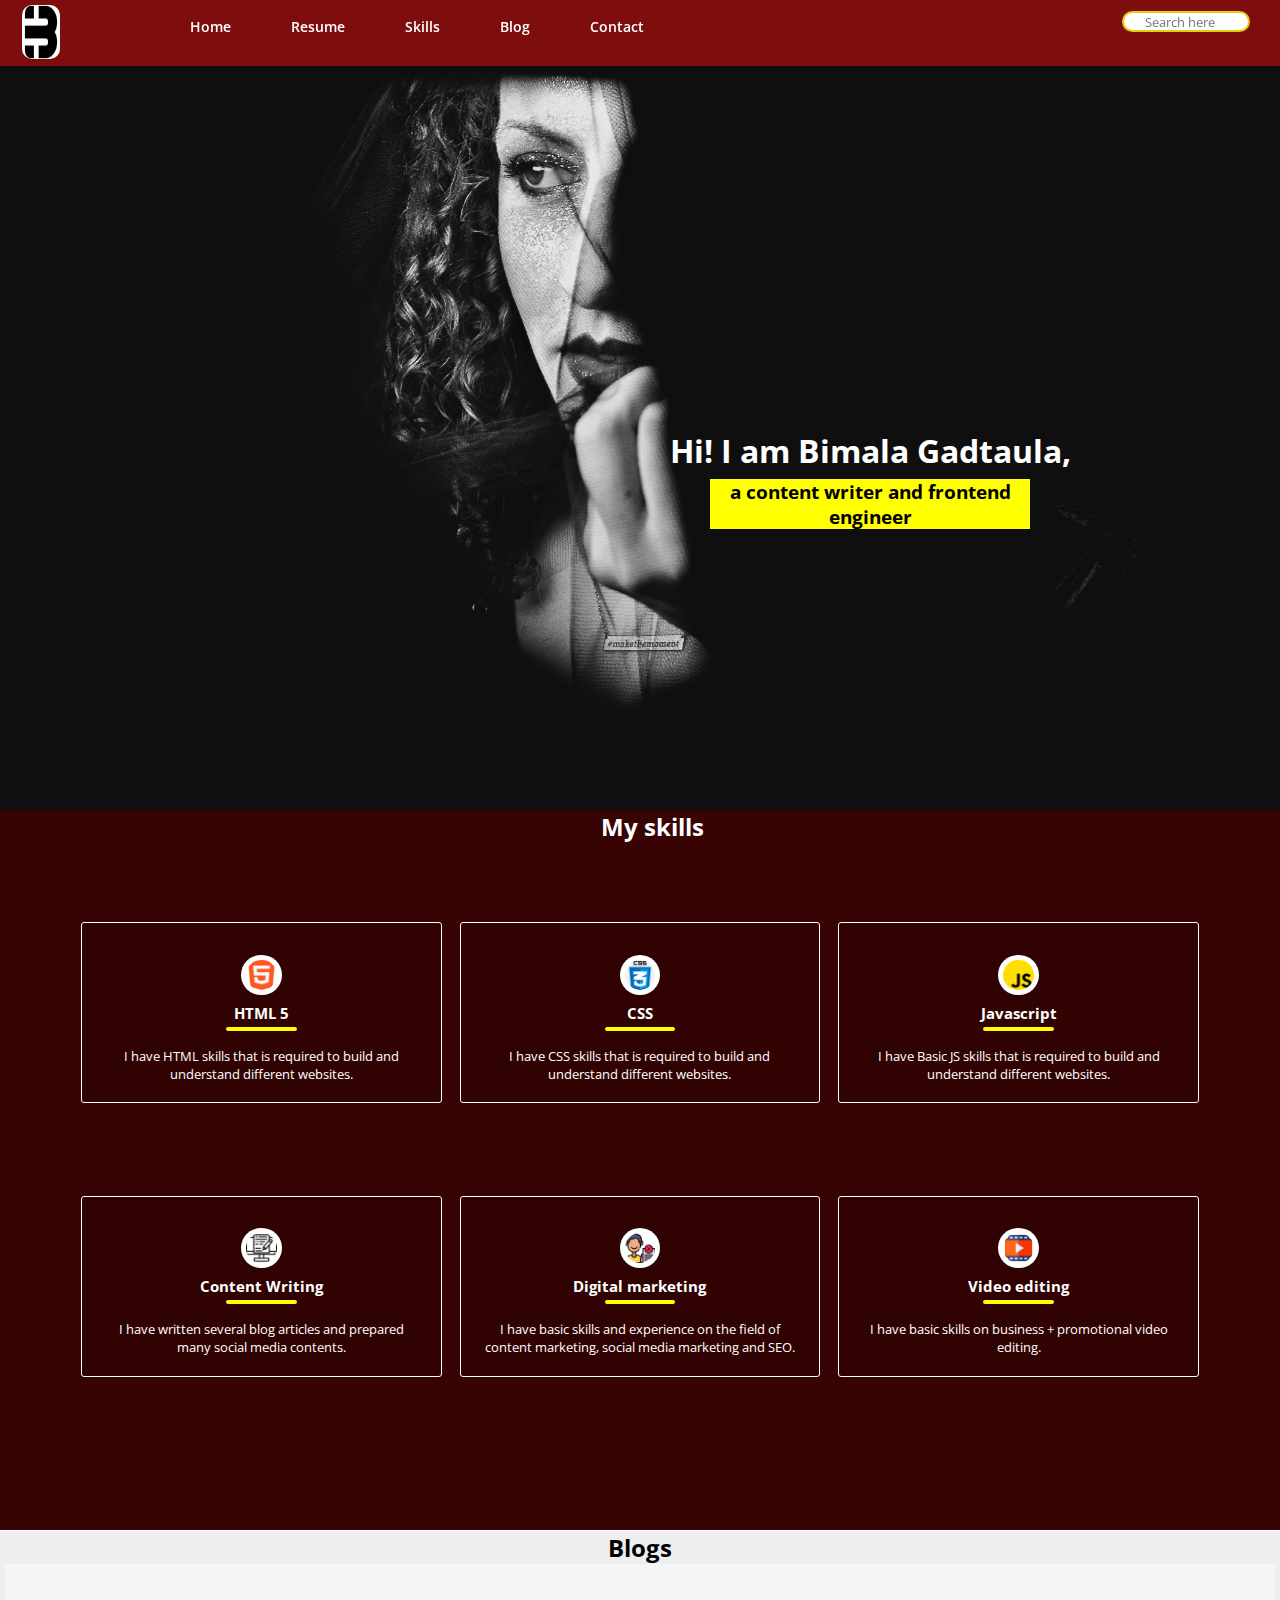
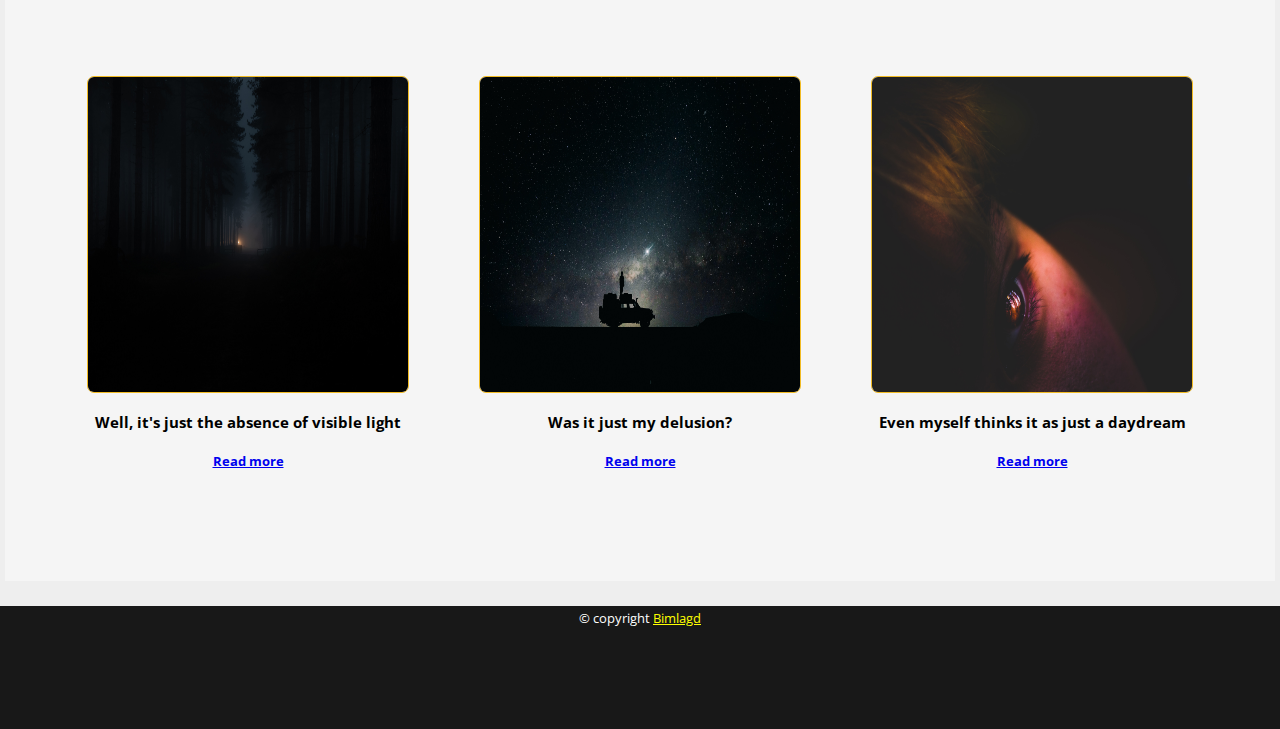
==== index.html @ 566cb6d8 "first deploy" ====
<!DOCTYPE html>
<html lang="en">
  <head>
    <meta charset="UTF-8" />
    <meta http-equiv="X-UA-Compatible" content="IE=edge" />
    <meta name="viewport" content="width=device-width, initial-scale=1.0" />
    <link rel="preconnect" href="https://fonts.googleapis.com">
<link rel="preconnect" href="https://fonts.gstatic.com" crossorigin>
<link href="https://fonts.googleapis.com/css2?family=Open+Sans:wght@300&family=PT+Serif:ital@1&display=swap" rel="stylesheet">

    <link rel="stylesheet" href="./css-files/homepage.css" />
    <title>My Portfolio</title>
  </head>
  <body>
    <div class="container">
      <!--logo-->
      <div class="logo">
        <img
          src="/images/letter-b.png"
          alt="error loading page"
          id="img"
        />
      </div>
      <div class="left">
   
        <div id="nav">
          <ul>
            <li >
           <a href="#Home">Home</a></li>

           <!--<li>
              <a href="#projects">Projects</a>
            </li>-->

            <li>
              <a href="/documents/resume.pdf" target="_blank">Resume</a>
            </li>
            <li>
              <a href="#projects">Skills</a>
             </li>
            <li>
              <a href="#blog">Blog</a>
             </li>
            <li>
              <a href="#Contact">Contact</a></li>
          </ul>
        </div>
      </div>

      <div class="right">
        <input type="search" placeholder="Search here" id="search" />
      </div>
    </div>

    <!--homepage-->
    <section id="Home" class="projects-section">
    <div id="section">
  
      <div class="sec-1">
        <div class="text">
        <h1 class="w">Hi! I am Bimala Gadtaula,</h1>
        <h3 class="b">a content writer and frontend engineer</h3>
      </div>
      </div>
       <!---- <img class = "Portifolio" src="/photo.png" alt="error loading page"> -->
    </section>

        <!--project section-->
    <section id="projects" class="projects-section">
      <div class="skill">    
  <h2 id="heading-3">My skills</h2>
</div>
<div class="container1">

  <div class="skill-box">
    <div class="skill-title">
      <div class="image2">
        <img src="/images/html-5.png" alt="error loading" class="skill-icon">
      </div>
      <h3>HTML 5</h3>
    </div>
    <p>I have HTML skills that is required to build and understand different websites.</p>
</div>

<div class="skill-box">
    <div class="skill-title">
      <div class="image2">
        <img src="/images/css.png" alt="error loading" class="skill-icon">
      </div>
      <h3>CSS</h3>
    </div>
    <p>I have CSS skills that is required to build and understand different websites.</p>
</div>


<div class="skill-box">
    <div class="skill-title">
      <div class="image2">
        <img src="/images/js.png" alt="error loading" class="skill-icon">
      </div>
      <h3>Javascript</h3>
    </div>
    <p>I have Basic JS skills that is required to build and understand different websites.</p>
</div>

<div class="skill-box">
    <div class="skill-title">
      <div class="image2">
        <img src="/images/content.png" alt="error loading" class="skill-icon">
      </div>
      <h3>Content Writing</h3>
    </div>
 
    <p>I have written several blog articles and prepared many social media contents.</p>
</div>

<div class="skill-box">
  <div class="skill-title">
    <div class="image2">
      <img src="/images/digital-marketing.png" alt="error loading" class="skill-icon">
    </div>
    <h3>Digital marketing</h3>
  </div>
  <p>I have basic skills and experience on the field of content marketing, social media marketing and SEO.</p>
</div>

<div class="skill-box">
  <div class="skill-title">
    <div class="image2">
      <img src="/images/video.png" alt="error loading" class="skill-icon">
    </div>
    <h3>Video editing</h3>
  </div>
  <p>I have basic skills on business + promotional video editing.</p>
</div>
</div>
  </section>
<!---blog starts here-->
<section id="blog" class="blog-section">
  <div class="blogs">    
    <h1 id="heading-4">Blogs</h1>
  </div>
  <div class="blog-container">
    <div class="blog-box">
      <div class="blog-title">
        <div class="image3">
          <img src="/images/bg2.jpg" alt="error loading" class="blog-icon">
        </div>
        <h3 class="blog-heading">Well, it's just the absence of visible light</h3>
      </div>
      <p><a href="/html-files/blog.html" id="blog-writing">Read more</a></p>
  </div>

  <div class="blog-box">
    <div class="blog-title">
      <div class="image3">
        <img src="/images/bg4.jpg" alt="error loading" class="blog-icon">
      </div>
      <h3 class="blog-heading"> Was it just my delusion?</h3>
    </div>
    <p><a href="#Home" id="blog-writing">Read more</a></p>
</div>

<div class="blog-box">
  <div class="blog-title">
    <div class="image3">
      <img src="/images/12.jpg" alt="error loading" class="blog-icon">
    </div>
    <h3 class="blog-heading"> Even myself thinks it as just a daydream</h3>
  </div>
  <p><a href="#Home" id="blog-writing">Read more</a></p>
</div>

</div>
  </section>

    <!--footer-->
    <section id="Contact">
      <div class="footer">
        <p id ="footer1">
          &copy; copyright
          <a href="https://bimlagd.com/" style="color: yellow"> Bimlagd
          </a>
      </p>
      </div>
    </section>
  </body>
</html>
---- css-files/homepage.css ----
/*css reset*/
*{
    /* font-family: 'PT Serif', serif;*/
    margin: 0;
    padding: 0;
    font-family: 'Open Sans', sans-serif;
}

.container{
    background-color:  rgb(126, 14, 14);
 position:fixed;
    display: flex;
    flex-direction: row;
    height: 7.3vh;
    border:none;
    border-radius: 1.5px;
    z-index: 1;
    width: 100%;
    top: 0;
    
}
   

ul{
    display: flex;
    flex-direction: row;
    margin-left: 100px;
}

li:hover{
    background-color: red;

}

li::after{
    color: red;
}

li{
    list-style: none;
    padding: 15px 30px;
    cursor: pointer;
  
}

li a{
    text-decoration: none;
    color: white;
    font-weight:600;
    font-size:14px;
}

#search{
    display: inline-block;
    margin-left: 28rem;
    margin-top: 0.7rem;
    color: black;
    border: 2px solid rgb(228, 206, 9);
    border-radius: 100px;
    height: 1.3rem;
    width: 10vw;
    text-align: center;
}

#img{
    margin-left: 22px;
    margin-top: 5px;
    width: 3vw;
    height: 6vh;
background-color: white;
border: none;
border-radius: 10px;
}
/*homepage*/

.Portifolio{
    height: 65vh;
    display: flex;
    float:left;
    margin-top: 30px;
    opacity: 0.8;

}

#section{
    background-color: black;
    background: url('/images/15.jpg') no-repeat  fixed; 
    background-size:100% ;
    height: 90vh;
    width: 100vw;  
    opacity: 0.99;
    /*border-bottom: 2px solid white;*/
}

.w{
 color: white;
position: absolute;
top: 50%;
left: 68%;
transform: translate(-50%, -50%);

}

.b{
    color: black;
    background: #FFFF00;
    width: 25%;
    text-align: center;
position: absolute;
top: 55%;
left: 65.5%;
transform: translate(-40%, -40%);
}

/*projects*/

#projects{
    width: 100%;
  color: rgb(233, 221, 221);
    height: 80vh;
    background-color: rgb(56, 3, 3);
    
}

#heading-3{
    color: white;
    font-weight: bold;
   /*background-color:   rgb(49, 2, 2);*/
width: 27vw;
display: flex;
justify-content: center;
align-items: center;
margin-left: 30rem;
border-radius: 20px;
}

.container1
{
    height: 59vh;
    display:grid;
    grid-template-columns: repeat(3,1fr);
    justify-content: center;
    text-align: center;
    align-items: center;
    grid-gap: 1rem;
    padding: 1rem 55px;
    font-family: 'Open Sans', sans-serif;
    font-size: small;
    margin: 25px;
    
}

.skill-box{
padding: 1.2rem;
color:rgb(255, 255, 255);
cursor: pointer;
margin: 1px;
border: 1px solid white;
border-radius: 3px;
background-color:   rgb(49, 2, 2)
}

.skill-box:hover> .skill-title::after , .skill-box:hover> .skill-title::before{
    width: 40px;
}

.skill-title{
    display: flex;
    flex-direction: column;
    align-items: center;
    padding: 0.5rem;
    margin-bottom: 1rem;
    position: relative;
    font-family: 'Open Sans', sans-serif;
    
}

.skill-title::after{
    content: ' ';
    position: absolute;
    bottom: 0;
    right: 45%;
    width: 4vw;
    height: 4px;
    border-radius: 2px 0px 0 2px;
    background-color:#FFFF00;
    transition: 3s;
}

.skill-title::before{
    content: ' ';
    position: absolute;
    bottom: 0;
    left: 45%;
    width: 4vw;
    height: 4px;
    border-radius: 0 2px 2px 0px;
    background-color: #FFFF00;
    transition: 3s;
}

.skill-box:hover {
    transform: translateY(-13px);
    background-color:  rgb(43, 2, 2);
   }

.skill-title,h3{
    margin-top: 4px;
    
}

.skill-icon{
    width: 10%;
    border-radius: 20px;
    background-color: white;
    padding:5px;
    z-index: 0;
    height: 10%;
}

p{
    font-size: small;
}
/*responsive*/
@media screen and (max-width:990px) {
    .container1{
        grid-template-columns: repeat(2, 1fr);
       
    }

    .container{
        width: 100%;
    }

    #img{
        width: 0.7rem;
        height: 0.9rem;
    }
    
}

@media screen and (max-width:650px) {
    .container1{
        grid-template-columns: 1fr;
       
    }

    .container{
        width: 100%;
    }

    #img{
        width: 0.5rem;
        height: 0.4rem;
    }
    
    
}

/*blog*/
#blog{
    background-color: rgb(238, 238, 238);
    height: 75vh;
    width: 100%;  
    margin-top: 1px;
}

.blog-icon{
    height: 35vh;
    width: 25vw;
    border: 1px solid rgb(241, 187, 36);
    border-radius: 7px;

}

.blog-container{
    height: 65vh;
    display:grid;
    grid-template-columns: repeat(3,1fr);
    justify-content: center;
    text-align: center;
    align-items: center;
    grid-gap: 1rem;
    padding: 1rem 55px;
    font-family: 'Open Sans', sans-serif;
    font-size: small;
    font-weight: bold;
    margin: 0px 5px;
    background-color: whitesmoke;
  
}

.image3{
    margin-bottom: 15px;
}

.blog-heading{
    margin-bottom: 20px;
}

#heading-4{
    text-align: center;
font-size: large;
font-weight: bold;
font-size: 1.5rem;
font-family: 'Open Sans', sans-serif;

}
.blog-box:hover {
    transform: translateY(-13px);
    height: 20rem;
    color: black;
    display: flexbox;
    align-items: center;
   }

   
/*for content inside blog*/
#blog-writing:hover{
    color: red;
}    





/*footer part starts here*/
.footer{
    background-color: rgb(24, 24, 24);
    height: 13vh;
    display: flex;
    text-align: center;
    justify-content: center;
    padding: 3px;
}


#footer1{
    text-decoration: none;
    color: white;
    font-family: 'Open Sans', sans-serif;
}
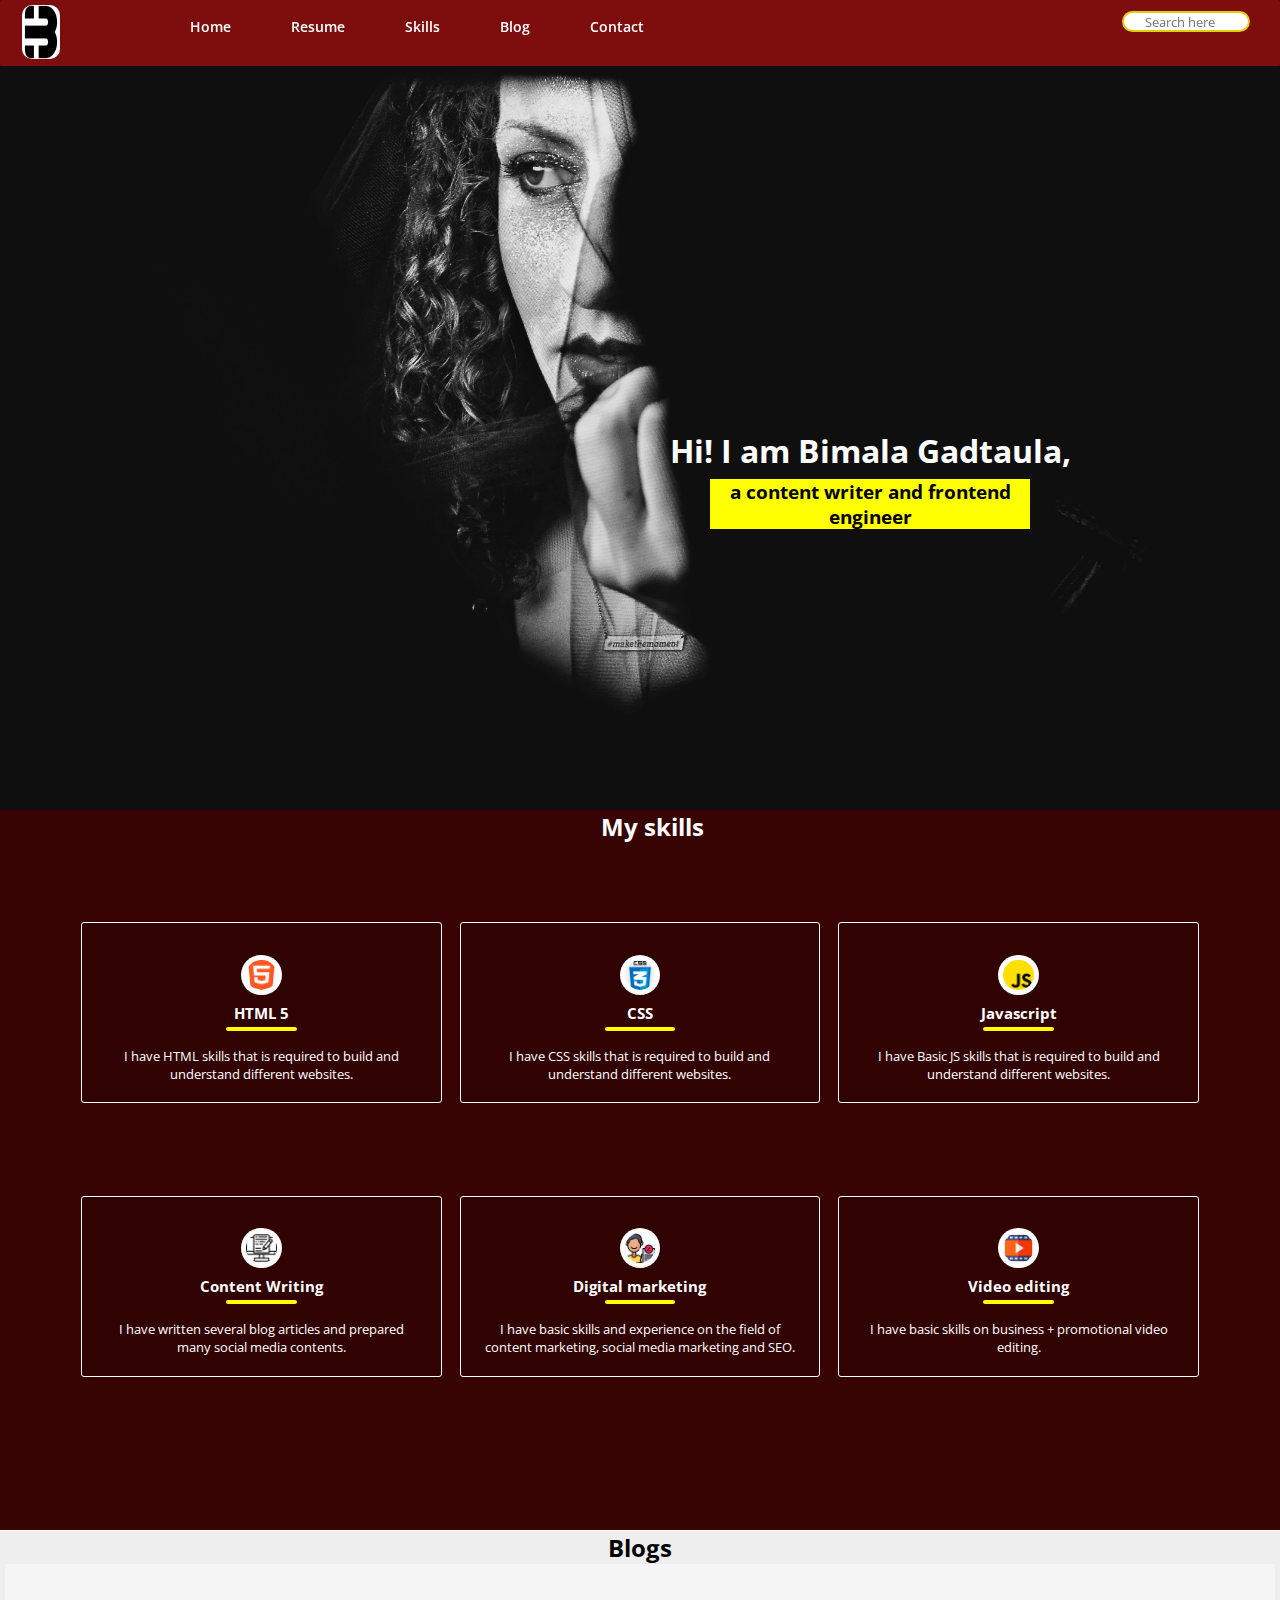
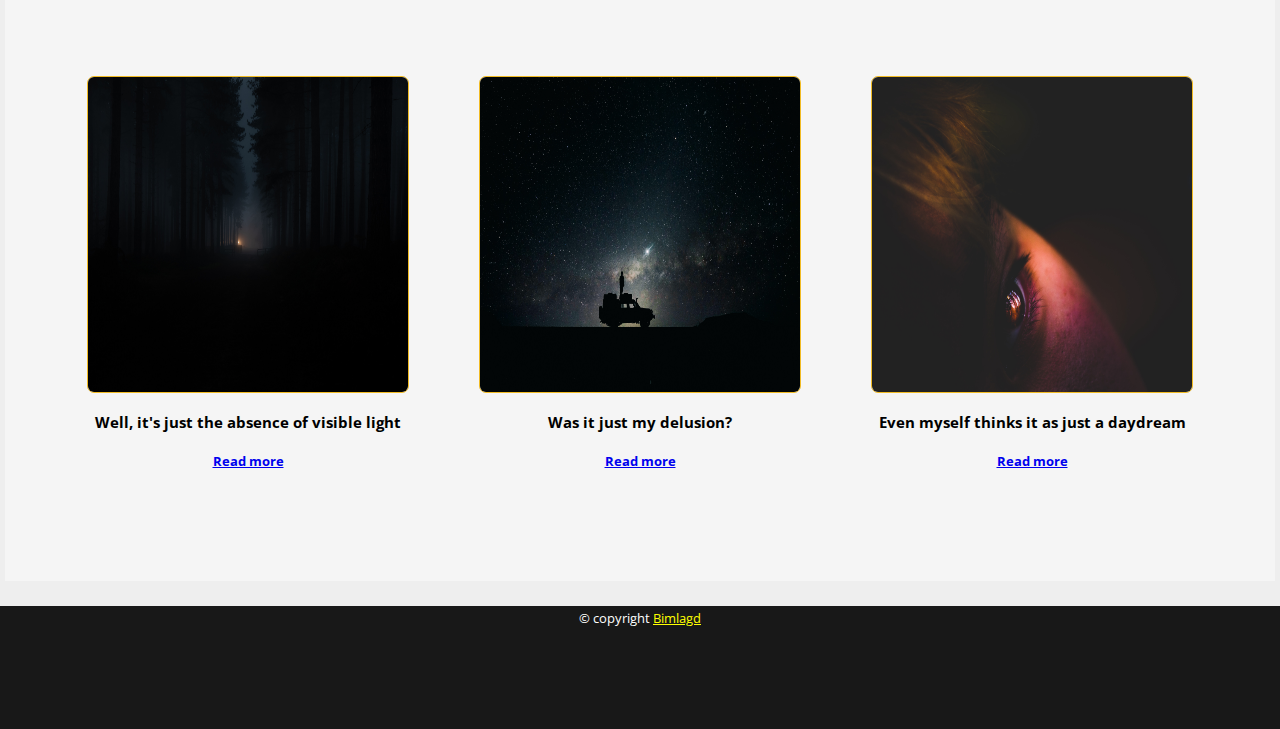
==== commit 3de23f39: "changes" ====
--- a/index.html
+++ b/index.html
@@ -16,13 +16,13 @@
       <!--logo-->
       <div class="logo">
         <img
-          src="/images/letter-b.png"
+          src="./images/letter-b.png"
           alt="error loading page"
           id="img"
         />
       </div>
       <div class="left">
-   
+  
         <div id="nav">
           <ul>
             <li >
@@ -33,7 +33,7 @@
             </li>-->
 
             <li>
-              <a href="/documents/resume.pdf" target="_blank">Resume</a>
+              <a href="./documents/resume.pdf" target="_blank">Resume</a>
             </li>
             <li>
               <a href="#projects">Skills</a>
@@ -75,7 +75,7 @@
   <div class="skill-box">
     <div class="skill-title">
       <div class="image2">
-        <img src="/images/html-5.png" alt="error loading" class="skill-icon">
+        <img src="./images/html-5.png" alt="error loading" class="skill-icon">
       </div>
       <h3>HTML 5</h3>
     </div>
@@ -85,7 +85,7 @@
 <div class="skill-box">
     <div class="skill-title">
       <div class="image2">
-        <img src="/images/css.png" alt="error loading" class="skill-icon">
+        <img src="./images/css.png" alt="error loading" class="skill-icon">
       </div>
       <h3>CSS</h3>
     </div>
@@ -96,7 +96,7 @@
 <div class="skill-box">
     <div class="skill-title">
       <div class="image2">
-        <img src="/images/js.png" alt="error loading" class="skill-icon">
+        <img src="./images/js.png" alt="error loading" class="skill-icon">
       </div>
       <h3>Javascript</h3>
     </div>
@@ -106,7 +106,7 @@
 <div class="skill-box">
     <div class="skill-title">
       <div class="image2">
-        <img src="/images/content.png" alt="error loading" class="skill-icon">
+        <img src="./images/content.png" alt="error loading" class="skill-icon">
       </div>
       <h3>Content Writing</h3>
     </div>
@@ -117,7 +117,7 @@
 <div class="skill-box">
   <div class="skill-title">
     <div class="image2">
-      <img src="/images/digital-marketing.png" alt="error loading" class="skill-icon">
+      <img src="./images/digital-marketing.png" alt="error loading" class="skill-icon">
     </div>
     <h3>Digital marketing</h3>
   </div>
@@ -127,7 +127,7 @@
 <div class="skill-box">
   <div class="skill-title">
     <div class="image2">
-      <img src="/images/video.png" alt="error loading" class="skill-icon">
+      <img src="./images/video.png" alt="error loading" class="skill-icon">
     </div>
     <h3>Video editing</h3>
   </div>
@@ -144,17 +144,17 @@
     <div class="blog-box">
       <div class="blog-title">
         <div class="image3">
-          <img src="/images/bg2.jpg" alt="error loading" class="blog-icon">
+          <img src="./images/bg2.jpg" alt="error loading" class="blog-icon">
         </div>
         <h3 class="blog-heading">Well, it's just the absence of visible light</h3>
       </div>
-      <p><a href="/html-files/blog.html" id="blog-writing">Read more</a></p>
+      <p><a href="blog.html" id="blog-writing">Read more</a></p>
   </div>
 
   <div class="blog-box">
     <div class="blog-title">
       <div class="image3">
-        <img src="/images/bg4.jpg" alt="error loading" class="blog-icon">
+        <img src="./images/bg4.jpg" alt="error loading" class="blog-icon">
       </div>
       <h3 class="blog-heading"> Was it just my delusion?</h3>
     </div>
@@ -164,7 +164,7 @@
 <div class="blog-box">
   <div class="blog-title">
     <div class="image3">
-      <img src="/images/12.jpg" alt="error loading" class="blog-icon">
+      <img src="./images/12.jpg" alt="error loading" class="blog-icon">
     </div>
     <h3 class="blog-heading"> Even myself thinks it as just a daydream</h3>
   </div>
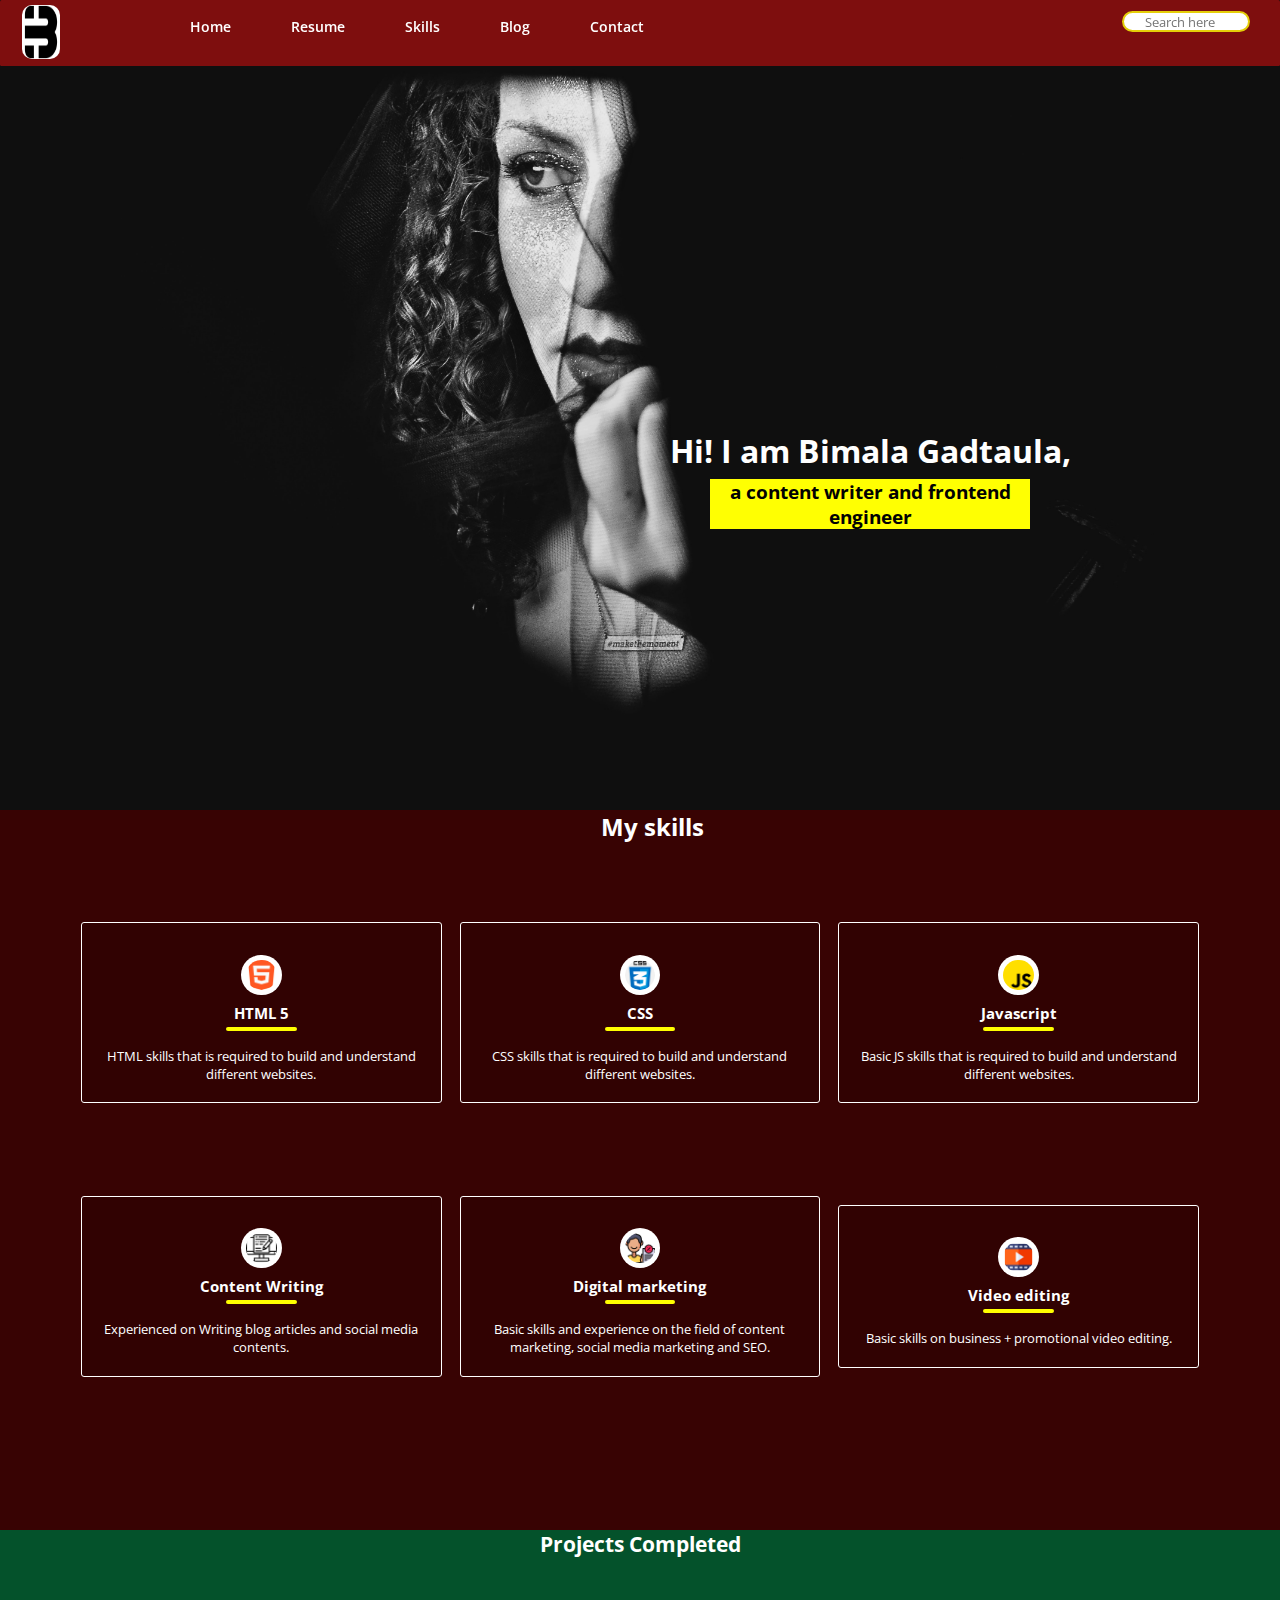
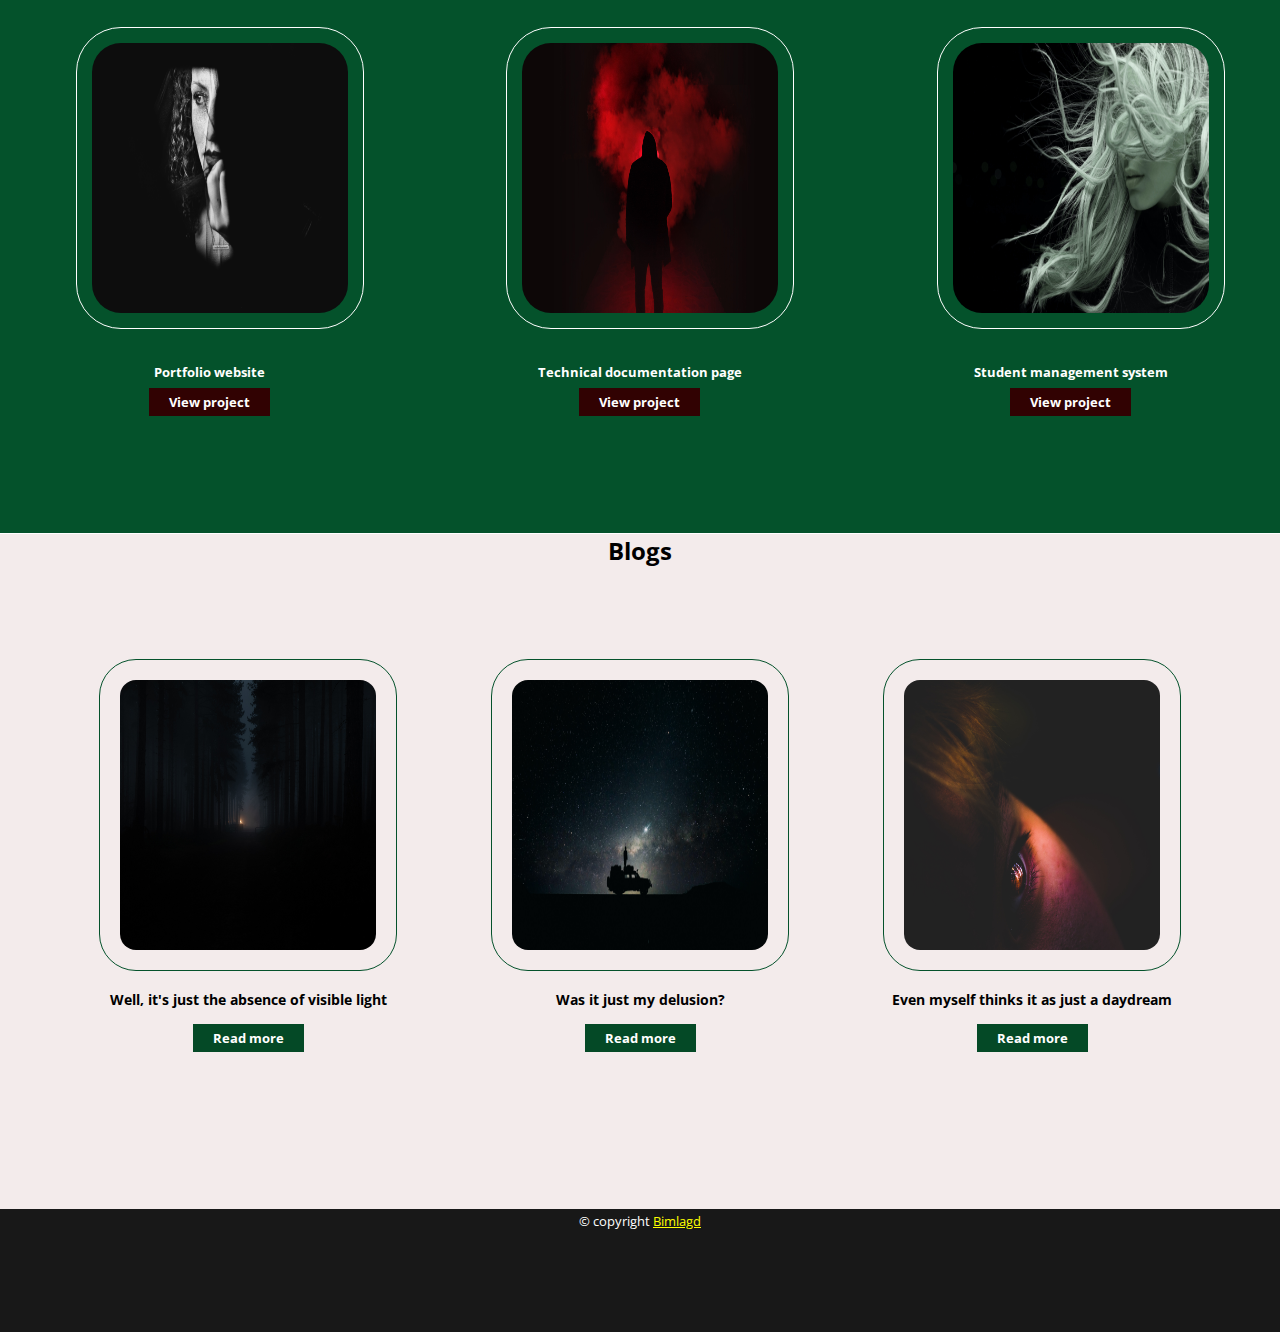
==== commit 448a7f01: "updated" ====
--- a/index.html
+++ b/index.html
@@ -8,7 +8,7 @@
 <link rel="preconnect" href="https://fonts.gstatic.com" crossorigin>
 <link href="https://fonts.googleapis.com/css2?family=Open+Sans:wght@300&family=PT+Serif:ital@1&display=swap" rel="stylesheet">
 
-    <link rel="stylesheet" href="./css-files/homepage.css" />
+    <link rel="stylesheet" href="./css-files/landingpage.css" />
     <title>My Portfolio</title>
   </head>
   <body>
@@ -33,7 +33,7 @@
             </li>-->
 
             <li>
-              <a href="./documents/resume.pdf" target="_blank">Resume</a>
+              <a href="#" target="_blank">Resume</a>
             </li>
             <li>
               <a href="#projects">Skills</a>
@@ -79,7 +79,7 @@
       </div>
       <h3>HTML 5</h3>
     </div>
-    <p>I have HTML skills that is required to build and understand different websites.</p>
+    <p> HTML skills that is required to build and understand different websites.</p>
 </div>
 
 <div class="skill-box">
@@ -89,7 +89,7 @@
       </div>
       <h3>CSS</h3>
     </div>
-    <p>I have CSS skills that is required to build and understand different websites.</p>
+    <p> CSS skills that is required to build and understand different websites.</p>
 </div>
 
 
@@ -100,7 +100,7 @@
       </div>
       <h3>Javascript</h3>
     </div>
-    <p>I have Basic JS skills that is required to build and understand different websites.</p>
+    <p> Basic JS skills that is required to build and understand different websites.</p>
 </div>
 
 <div class="skill-box">
@@ -111,7 +111,7 @@
       <h3>Content Writing</h3>
     </div>
  
-    <p>I have written several blog articles and prepared many social media contents.</p>
+    <p>Experienced on Writing blog articles and social media contents.</p>
 </div>
 
 <div class="skill-box">
@@ -121,7 +121,7 @@
     </div>
     <h3>Digital marketing</h3>
   </div>
-  <p>I have basic skills and experience on the field of content marketing, social media marketing and SEO.</p>
+  <p>Basic skills and experience on the field of content marketing, social media marketing and SEO.</p>
 </div>
 
 <div class="skill-box">
@@ -131,24 +131,67 @@
     </div>
     <h3>Video editing</h3>
   </div>
-  <p>I have basic skills on business + promotional video editing.</p>
+  <p>Basic skills on business + promotional video editing.</p>
 </div>
 </div>
   </section>
+
+  <!--Past projects -->
+  <section id="projects-completed" class="completed-section">
+    <div class="projects-1">    
+      <h1 id="projects-heading">Projects Completed</h1>
+    </div>
+    <div class="projects-container">
+
+      <div class="projects-box">
+        <div class="projects-title">
+          <div class="images1">
+            <img src="./images/15.jpg" alt="error loading" class="projects-icon">
+          </div>
+          <h3 class="sub-heading">Portfolio website</h3>
+        </div>
+        <p id ="project-para"><a href="https://bimlagd.github.io/bimlagdprofile/" id="project-completed">View project</a></p>
+    </div>
+
+      <div class="projects-box">
+        <div class="projects-title">
+          <div class="images1">
+            <img src="./images/bg3.jpg" alt="error loading" class="projects-icon">
+          </div>
+          <h3 class="sub-heading">Technical documentation page</h3>
+        </div>
+        <p id="project-para"><a href="https://codepen.io/bimlagd/pen/jOLmOEV" id="project-completed">View project</a></p>
+      </div>
+     
+        <div class="projects-box">
+          <div class="projects-title">
+            <div class="images1">
+              <img src="./images/bg9.jpg" alt="error loading" class="projects-icon">
+            </div>
+            <h3 class="sub-heading">Student management system</h3>
+          </div>
+          <p id ="project-para"><a href="https://github.com/bimlagd/Student-Management-System" id="project-completed">View project</a></p>
+        </div>
+      
+  </div>
+    </section>
+
+
 <!---blog starts here-->
 <section id="blog" class="blog-section">
   <div class="blogs">    
     <h1 id="heading-4">Blogs</h1>
   </div>
   <div class="blog-container">
-    <div class="blog-box">
+    <div class="blog-box" id ="blog-1">
       <div class="blog-title">
         <div class="image3">
-          <img src="./images/bg2.jpg" alt="error loading" class="blog-icon">
-        </div>
-        <h3 class="blog-heading">Well, it's just the absence of visible light</h3>
+        <label for="blog-1"> <img src="./images/bg2.jpg" alt="error loading" class="blog-icon">
+        </div>
+        <h3 class="blog-heading" id="blog-1">Well, it's just the absence of visible light</h3>
       </div>
       <p><a href="blog.html" id="blog-writing">Read more</a></p>
+    </label> 
   </div>
 
   <div class="blog-box">
@@ -174,6 +217,7 @@
 </div>
   </section>
 
+  
     <!--footer-->
     <section id="Contact">
       <div class="footer">
--- a/css-files/landingpage.css
+++ b/css-files/landingpage.css
@@ -0,0 +1,431 @@
+/*css reset*/
+*{
+    /* font-family: 'PT Serif', serif;*/
+    margin: 0;
+    padding: 0;
+    font-family: 'Open Sans', sans-serif;
+}
+
+.container{
+    background-color:  rgb(126, 14, 14);
+ position:fixed;
+    display: flex;
+    flex-direction: row;
+    height: 7.3vh;
+    border:none;
+    border-radius: 1.5px;
+    z-index: 1;
+    width: 100%;
+    top: 0;
+    
+}
+   
+
+ul{
+    display: flex;
+    flex-direction: row;
+    margin-left: 100px;
+}
+
+li:hover{
+    background-color: red;
+
+}
+
+li::after{
+    color: red;
+}
+
+li{
+    list-style: none;
+    padding: 15px 30px;
+    cursor: pointer;
+  
+}
+
+li a{
+    text-decoration: none;
+    color: white;
+    font-weight:600;
+    font-size:14px;
+}
+
+#search{
+    display: inline-block;
+    margin-left: 28rem;
+    margin-top: 0.7rem;
+    color: black;
+    border: 2px solid rgb(228, 206, 9);
+    border-radius: 100px;
+    height: 1.3rem;
+    width: 10vw;
+    text-align: center;
+}
+
+#img{
+    margin-left: 22px;
+    margin-top: 5px;
+    width: 3vw;
+    height: 6vh;
+background-color: white;
+border: none;
+border-radius: 10px;
+}
+/*homepage*/
+
+.Portifolio{
+    height: 65vh;
+    display: flex;
+    float:left;
+    margin-top: 30px;
+    opacity: 0.8;
+
+}
+
+#section{
+    background-color: black;
+    background: url('../images/15.jpg') no-repeat  fixed; 
+    background-size:100% ;
+    height: 90vh;
+    width: 100vw;  
+    opacity: 0.99;
+    /*border-bottom: 2px solid white;*/
+}
+
+.w{
+ color: white;
+position: absolute;
+top: 50%;
+left: 68%;
+transform: translate(-50%, -50%);
+
+}
+
+.b{
+    color: black;
+    background: #FFFF00;
+    width: 25%;
+    text-align: center;
+position: absolute;
+top: 55%;
+left: 65.5%;
+transform: translate(-40%, -40%);
+}
+
+/*projects*/
+
+#projects{
+    width: 100%;
+  color: rgb(233, 221, 221);
+    height: 80vh;
+    background-color: rgb(56, 3, 3);
+    width: 100%;
+    
+}
+
+#heading-3{
+    color: white;
+    font-weight: bold;
+   /*background-color:   rgb(49, 2, 2);*/
+width: 27vw;
+display: flex;
+justify-content: center;
+align-items: center;
+margin-left: 30rem;
+border-radius: 20px;
+}
+
+.container1
+{
+    height: 59vh;
+    display:grid;
+    grid-template-columns: repeat(3,1fr);
+    justify-content: center;
+    text-align: center;
+    align-items: center;
+    grid-gap: 1rem;
+    padding: 1rem 55px;
+    font-family: 'Open Sans', sans-serif;
+    font-size: small;
+    margin: 25px;
+    
+}
+
+.skill-box{
+padding: 1.2rem;
+color:rgb(255, 255, 255);
+cursor: pointer;
+margin: 1px;
+border: 1px solid white;
+border-radius: 3px;
+background-color:   rgb(49, 2, 2)
+}
+
+.skill-box:hover> .skill-title::after , .skill-box:hover> .skill-title::before{
+    width: 40px;
+}
+
+.skill-title{
+    display: flex;
+    flex-direction: column;
+    align-items: center;
+    padding: 0.5rem;
+    margin-bottom: 1rem;
+    position: relative;
+    font-family: 'Open Sans', sans-serif;
+    
+}
+
+.skill-title::after{
+    content: ' ';
+    position: absolute;
+    bottom: 0;
+    right: 45%;
+    width: 4vw;
+    height: 4px;
+    border-radius: 2px 0px 0 2px;
+    background-color:#FFFF00;
+    transition: 3s;
+}
+
+.skill-title::before{
+    content: ' ';
+    position: absolute;
+    bottom: 0;
+    left: 45%;
+    width: 4vw;
+    height: 4px;
+    border-radius: 0 2px 2px 0px;
+    background-color: #FFFF00;
+    transition: 3s;
+}
+
+.skill-box:hover {
+    transform: translateY(-13px);
+    background-color:  rgb(43, 2, 2);
+   }
+
+.skill-title,h3{
+    margin-top: 4px;
+    
+}
+
+.skill-icon{
+    width: 10%;
+    border-radius: 20px;
+    background-color: white;
+    padding:5px;
+    z-index: 0;
+    height: 10%;
+}
+
+p{
+    font-size: small;
+}
+/*responsive*/
+@media screen and (max-width:990px) {
+    .container1{
+        grid-template-columns: repeat(2, 1fr);
+       
+    }
+
+    .container{
+        width: 100%;
+    }
+
+    #img{
+        width: 0.7rem;
+        height: 0.9rem;
+    }
+    
+}
+
+@media screen and (max-width:650px) {
+    .container1{
+        grid-template-columns: 1fr;
+       
+    }
+
+    .container{
+        width: 100%;
+    }
+
+    #img{
+        width: 0.5rem;
+        height: 0.4rem;
+    }
+    
+    
+}
+
+/*projects completed*/
+#projects-completed{
+    background-color: rgb(4, 82, 43);
+    height: 67vh;
+    width: 100%;  
+    color: white;
+    font-family: 'Open Sans', sans-serif;
+    width: 100%;
+}
+
+.projects-icon{
+    margin-left: 5%;
+    height: 30vh;
+    width: 20vw;
+    padding: 15px;
+    border: 1px solid white;
+    border-radius: 45px;
+}
+
+.projects-container{
+    height: 58vh;
+    display:grid;
+    grid-template-columns: repeat(3,1fr);
+    justify-content: center;
+    text-align: center;
+    align-items: center;
+    grid-gap: 0.8rem;
+    width: 100%;
+
+  
+}
+
+#projects-heading{
+    text-align: center;
+font-size: 1.3rem;
+width: 100%;
+color: white;
+
+
+}
+
+.sub-heading{
+    text-align: center;
+    font-size: 0.8rem;
+    color: white; 
+   margin-bottom: 3%;
+}
+
+#project-completed{
+    background-color: rgb(49, 2, 2);
+    color: white;
+    font-weight: bold;
+    margin-top: 15px;
+   padding: 5px 20px;
+text-decoration: none;
+
+}
+.images1{
+    margin-bottom: 7%;
+}
+
+
+#project-para{
+    margin-top: 2%;
+}
+
+#project-completed:hover{
+    cursor: pointer;
+    background-color: red;
+}
+
+
+/*blog*/
+#blog{
+    background-color:rgb(243, 235, 235);
+    height: 75vh;
+    width: 100%;  
+    margin-top: 1px;
+}
+
+.blog-icon{
+    height: 30vh;
+    width: 20vw;
+    border: 1.5px solid rgb(4, 82, 43);
+    border-radius: 37px;
+    padding: 20px;
+    
+
+}
+
+.blog-container{
+    height: 60vh;
+    display:grid;
+    grid-template-columns: repeat(3,1fr);
+    justify-content: center;
+    text-align: center;
+    align-items: center;
+    grid-gap: 1rem;
+    padding: 1rem 55px;
+    font-family: 'Open Sans', sans-serif;
+    font-size: small;
+    font-weight: bold;
+    margin: 0px 5px;
+ 
+  
+}
+
+.image3{
+    margin-bottom: 15px;
+}
+
+.blog-heading{
+    margin-bottom: 20px;
+    color: black;
+    font-family: 'Open Sans', sans-serif;
+    font-size: 0.9rem;
+    font-weight: bold;
+}
+
+#heading-4{
+    text-align: center;
+font-size: large;
+font-weight: bold;
+font-size: 1.5rem;
+font-family: 'Open Sans', sans-serif;
+
+}
+.blog-box:hover {
+    transform: translateY(-13px);
+    height: 20rem;
+    color: black;
+    display: flexbox;
+    align-items: center;
+   }
+
+   
+/*for content inside blog*/
+#blog-writing:hover{
+  background-color: red;
+  cursor: pointer;
+}    
+
+#blog-writing{
+    background-color: rgb(4, 73, 38);
+    color: white;
+    font-weight: bold;
+    font-size: 0.8rem;
+   padding: 5px 20px;
+text-decoration: none;
+font-family: 'Open Sans', sans-serif;
+
+}
+
+
+
+/*footer part starts here*/
+.footer{
+    background-color: rgb(24, 24, 24);
+    height: 13vh;
+    display: flex;
+    text-align: center;
+    justify-content: center;
+    padding: 3px;
+}
+
+
+#footer1{
+    text-decoration: none;
+    color: white;
+    font-family: 'Open Sans', sans-serif;
+}
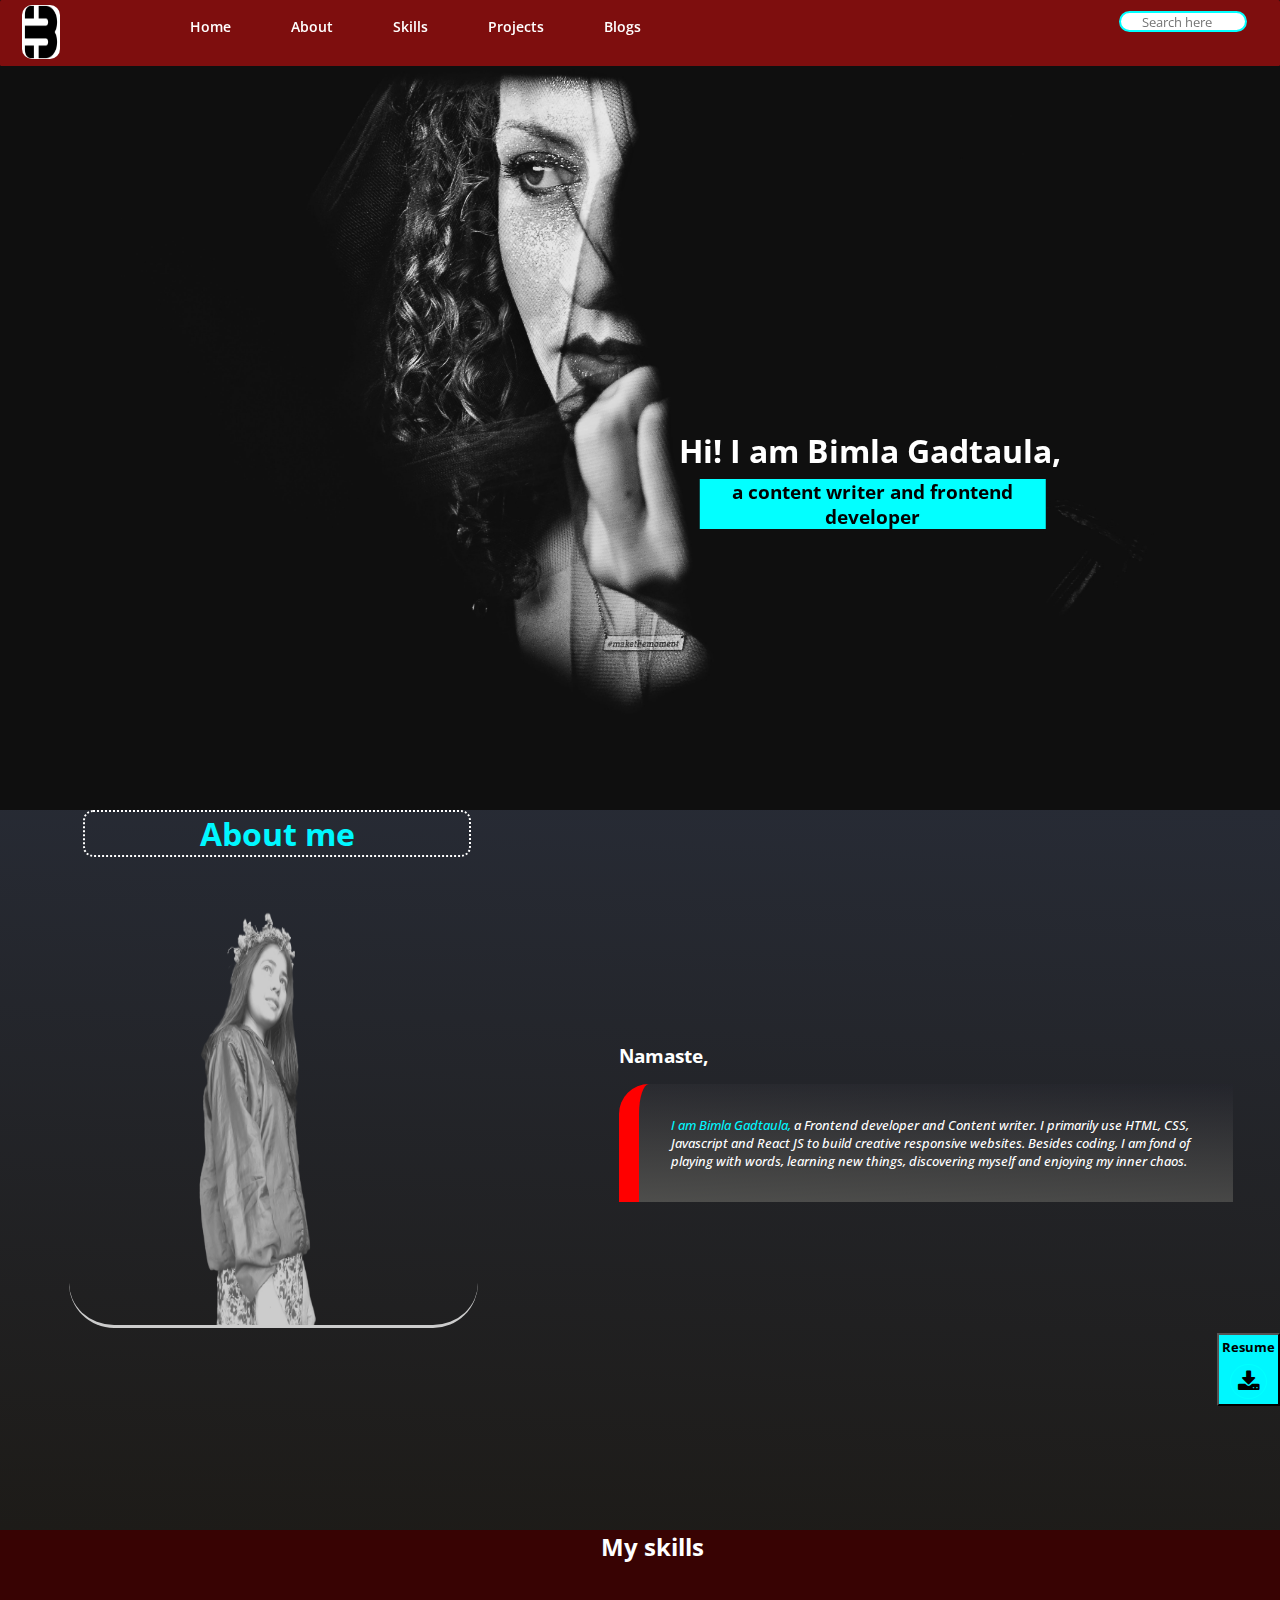
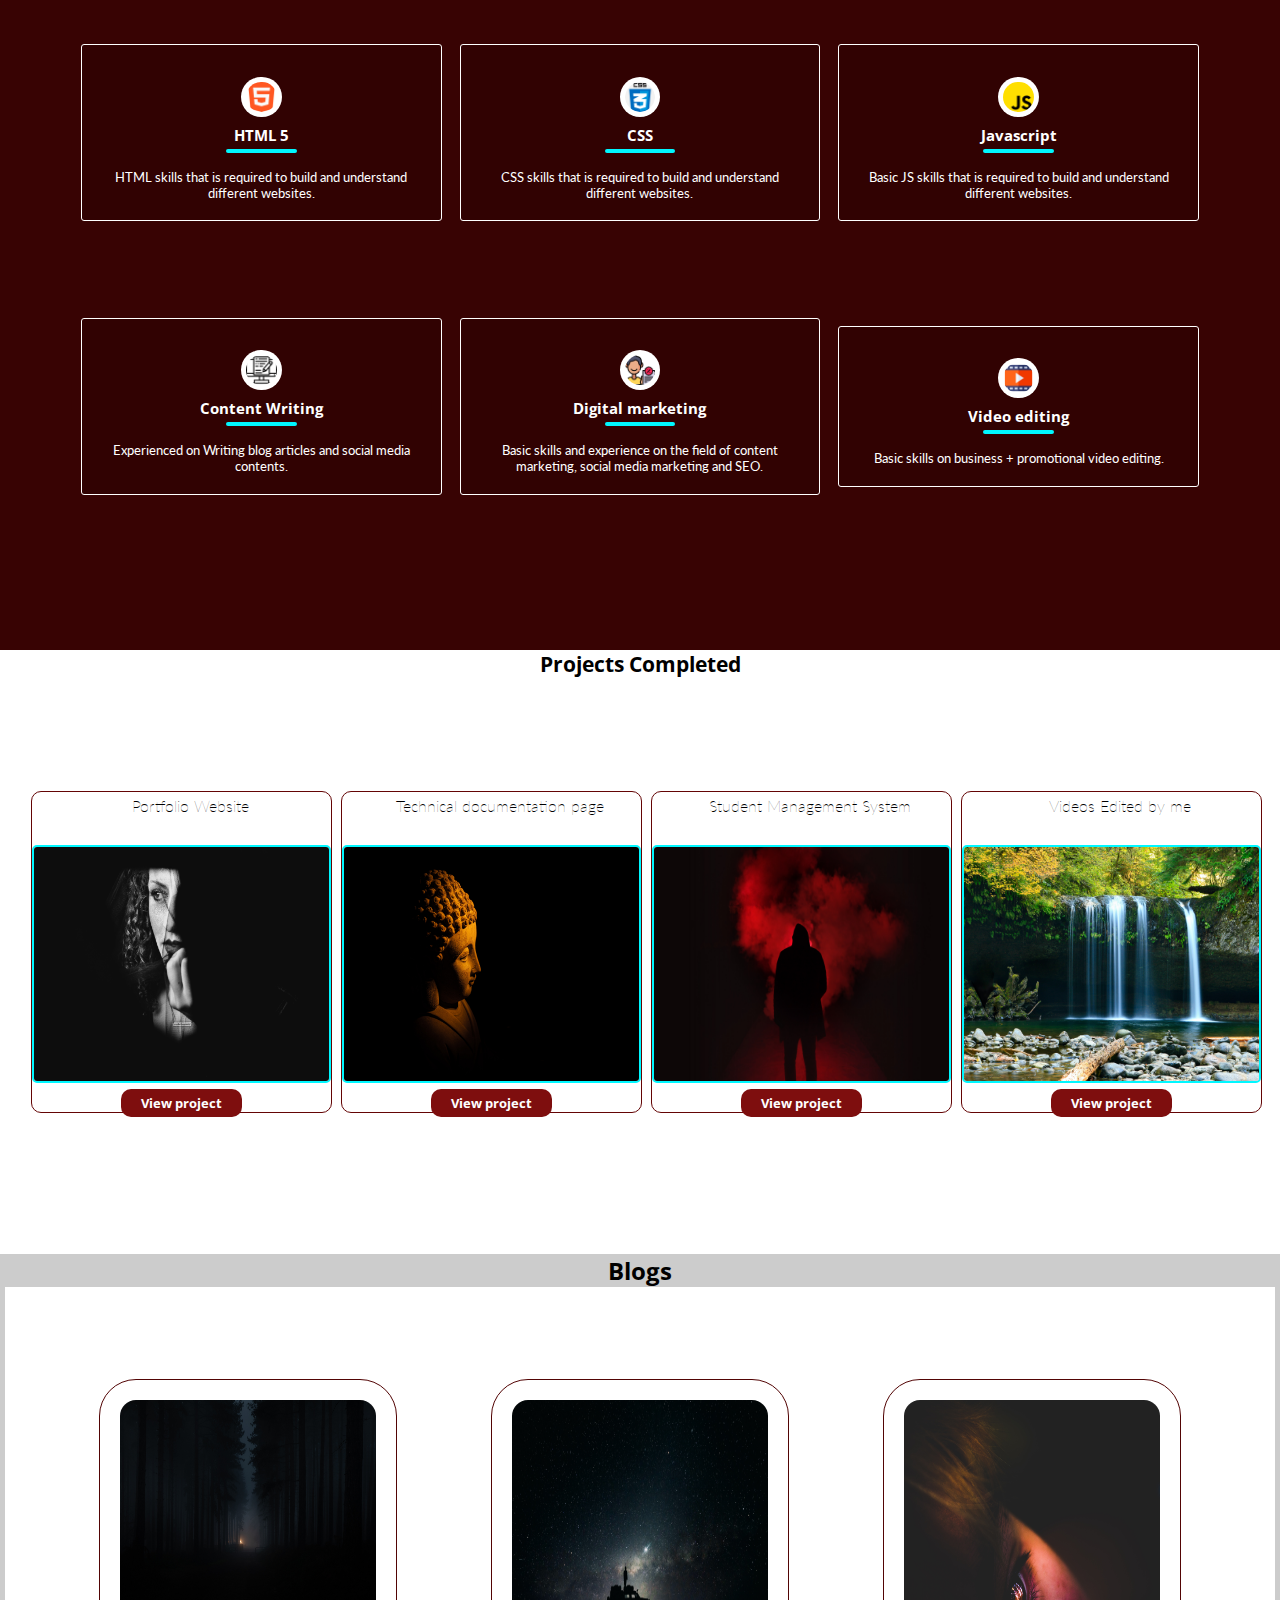
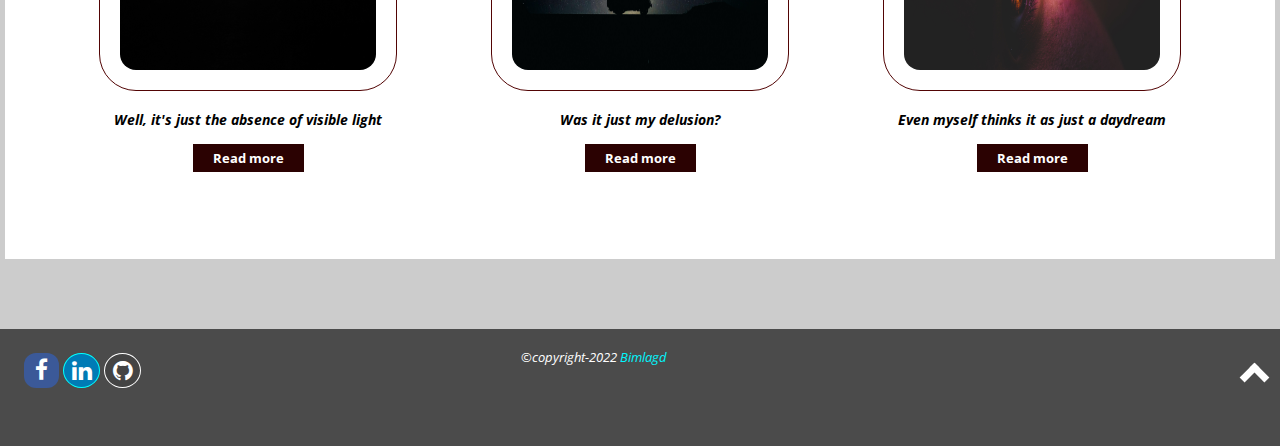
==== commit 13dcce45: "updates" ====
--- a/index.html
+++ b/index.html
@@ -7,6 +7,7 @@
     <link rel="preconnect" href="https://fonts.googleapis.com">
 <link rel="preconnect" href="https://fonts.gstatic.com" crossorigin>
 <link href="https://fonts.googleapis.com/css2?family=Open+Sans:wght@300&family=PT+Serif:ital@1&display=swap" rel="stylesheet">
+<link rel="stylesheet" href="https://cdnjs.cloudflare.com/ajax/libs/font-awesome/4.7.0/css/font-awesome.min.css">
 
     <link rel="stylesheet" href="./css-files/landingpage.css" />
     <title>My Portfolio</title>
@@ -27,22 +28,18 @@
           <ul>
             <li >
            <a href="#Home">Home</a></li>
-
-           <!--<li>
-              <a href="#projects">Projects</a>
-            </li>-->
+           <li>
+            <a href="#about-me">About</a>
+          </li>
 
             <li>
-              <a href="#" target="_blank">Resume</a>
+              <a href="#skills" >Skills</a>
             </li>
             <li>
-              <a href="#projects">Skills</a>
+              <a href="#projects-completed">Projects</a>
              </li>
-            <li>
-              <a href="#blog">Blog</a>
-             </li>
-            <li>
-              <a href="#Contact">Contact</a></li>
+             <li>
+              <a href="#blog">Blogs</a></li>
           </ul>
         </div>
       </div>
@@ -58,15 +55,38 @@
   
       <div class="sec-1">
         <div class="text">
-        <h1 class="w">Hi! I am Bimala Gadtaula,</h1>
-        <h3 class="b">a content writer and frontend engineer</h3>
+        <h1 class="w">Hi! I am Bimla Gadtaula,</h1>
+        <h3 class="b">a content writer and frontend developer</h3>
       </div>
       </div>
        <!---- <img class = "Portifolio" src="/photo.png" alt="error loading page"> -->
     </section>
 
+     <!--About me-->
+ <section id="about-me" class="about">
+  <div class="about-page">    
+    <h1 class="about-heading">About me</h1>
+  </div>
+  <div class="about-container">
+    <div class="about-box">  
+        <div class="images-about">
+          <img src="./images/photo.png" alt="error loading" class="about-icon">
+        </div>
+        <div class="para-about">
+          <h3 class="about-h3">Namaste, </h3>
+          <p class="para-about1"> <span class="mee">I am Bimla Gadtaula,</span>
+             a Frontend developer and Content writer. I primarily use HTML, CSS, Javascript and React JS to build creative responsive websites. 
+             Besides coding, I am fond of playing with words, learning new things, discovering myself and enjoying my inner chaos.  </p>
+          </div>
+        </div>
+</div>
+<button class="btn" ><h4 class="downloadbtn">Resume</h4>  <i class="fa fa-download"></i> 
+ </button>
+</section>
+</div>
+
         <!--project section-->
-    <section id="projects" class="projects-section">
+    <section id="skills" class="projects-section">
       <div class="skill">    
   <h2 id="heading-3">My skills</h2>
 </div>
@@ -145,34 +165,43 @@
 
       <div class="projects-box">
         <div class="projects-title">
+          <h3 class="sub-heading">Portfolio Website</h3>
           <div class="images1">
             <img src="./images/15.jpg" alt="error loading" class="projects-icon">
           </div>
-          <h3 class="sub-heading">Portfolio website</h3>
         </div>
         <p id ="project-para"><a href="https://bimlagd.github.io/bimlagdprofile/" id="project-completed">View project</a></p>
     </div>
 
       <div class="projects-box">
         <div class="projects-title">
+          <h3 class="sub-heading">Technical documentation page</h3>
           <div class="images1">
-            <img src="./images/bg3.jpg" alt="error loading" class="projects-icon">
-          </div>
-          <h3 class="sub-heading">Technical documentation page</h3>
+            <img src="./images/18.jpg" alt="error loading" class="projects-icon">
+          </div>
         </div>
         <p id="project-para"><a href="https://codepen.io/bimlagd/pen/jOLmOEV" id="project-completed">View project</a></p>
       </div>
      
         <div class="projects-box">
           <div class="projects-title">
+            <h3 class="sub-heading">Student Management System</h3>
             <div class="images1">
-              <img src="./images/bg9.jpg" alt="error loading" class="projects-icon">
+              <img src="./images/bg3.jpg" alt="error loading" class="projects-icon">
             </div>
-            <h3 class="sub-heading">Student management system</h3>
           </div>
           <p id ="project-para"><a href="https://github.com/bimlagd/Student-Management-System" id="project-completed">View project</a></p>
         </div>
-      
+        <div class="projects-box">
+          <div class="projects-title">
+            <h3 class="sub-heading">Videos Edited by me</h3>
+            <div class="images1">
+              <img src="/images/jeffrey-workman-YvkH8R1zoQM-unsplash.jpg" alt="error loading" class="projects-icon">
+            </div>
+          </div>
+          <p id ="project-para"><a href="https://www.youtube.com/channel/UCWchSzz8jcgLu12xdhh9rxw" id="project-completed">View project</a></p>
+      </div>
+  
   </div>
     </section>
 
@@ -221,12 +250,22 @@
     <!--footer-->
     <section id="Contact">
       <div class="footer">
+        <div class="contact-links">
+      <a href="https://facebook.com/bimla_gadtaula" class="fa fa-facebook" target=_blank></a>
+        <!--- 
+          <a href="https://twitter.com/bimlagd" class="fa fa-twitter" target=_blank></a> ---> 
+          <a href="https://www.linkedin.com/in/bimlagd/" class="fa fa-linkedin" target="_blank"></a>
+          <a href="https://github.com/bimlagd" target="_blank" class="fa fa-github"> </a>
+        </div>
         <p id ="footer1">
-          &copy; copyright
-          <a href="https://bimlagd.com/" style="color: yellow"> Bimlagd
+          &copy;copyright-2022
+          <a href="https://bimlagd.com/" class="footer2"> Bimlagd
           </a>
       </p>
-      </div>
+        <p><a href="#Home"><i class="arrow-up"></i></a></p>
+      
+      
+    </div>
     </section>
   </body>
 </html>
--- a/css-files/landingpage.css
+++ b/css-files/landingpage.css
@@ -1,3 +1,6 @@
+@import url('https://fonts.googleapis.com/css2?family=Lato:ital,wght@1,300;1,400&display=swap');
+
+
 /*css reset*/
 *{
     /* font-family: 'PT Serif', serif;*/
@@ -5,6 +8,12 @@
     padding: 0;
     font-family: 'Open Sans', sans-serif;
 }
+
+
+body{
+    overflow-x: hidden;
+}
+
 
 .container{
     background-color:  rgb(126, 14, 14);
@@ -19,7 +28,7 @@
     top: 0;
     
 }
-   
+
 
 ul{
     display: flex;
@@ -55,7 +64,7 @@
     margin-left: 28rem;
     margin-top: 0.7rem;
     color: black;
-    border: 2px solid rgb(228, 206, 9);
+    border: 2px solid aqua;
     border-radius: 100px;
     height: 1.3rem;
     width: 10vw;
@@ -103,8 +112,8 @@
 
 .b{
     color: black;
-    background: #FFFF00;
-    width: 25%;
+    background:  aqua;
+    width: 27%;
     text-align: center;
 position: absolute;
 top: 55%;
@@ -112,14 +121,15 @@
 transform: translate(-40%, -40%);
 }
 
-/*projects*/
-
-#projects{
+/*Skills section*/
+
+#skills{
     width: 100%;
   color: rgb(233, 221, 221);
     height: 80vh;
     background-color: rgb(56, 3, 3);
     width: 100%;
+    
     
 }
 
@@ -184,7 +194,7 @@
     width: 4vw;
     height: 4px;
     border-radius: 2px 0px 0 2px;
-    background-color:#FFFF00;
+    background-color:rgb(0, 247, 255);;
     transition: 3s;
 }
 
@@ -196,7 +206,7 @@
     width: 4vw;
     height: 4px;
     border-radius: 0 2px 2px 0px;
-    background-color: #FFFF00;
+    background-color: rgb(0, 247, 255);;
     transition: 3s;
 }
 
@@ -221,6 +231,7 @@
 
 p{
     font-size: small;
+    font-family: 'Lato', sans-serif;
 }
 /*responsive*/
 @media screen and (max-width:990px) {
@@ -231,6 +242,7 @@
 
     .container{
         width: 100%;
+        height: 120vh;
     }
 
     #img{
@@ -257,66 +269,168 @@
     
     
 }
+/*About page*/
+
+.mee{
+    color:rgb(0, 247, 255);
+    
+}
+#about-me{
+    background-image: linear-gradient(2deg, rgb(29, 27, 24), rgb(39, 43, 53));
+    color: white;
+    height: 80vh;
+  font-family: 'Open Sans', sans-serif;
+    font-weight: bold;
+}
+
+.about-box{
+    display:flex;
+ flex-direction: row;
+ justify-content:space-around;
+justify-items: center;
+align-items: center;
+}
+
+.para-about{
+    margin-top: 2rem;
+    height: 20vh;
+    width: 46%;
+    padding: 3px;
+    height:9rem;
+ 
+}
+
+.para-about1{
+    width: 90%;
+margin-top: 1rem;
+padding: 2rem 2rem;
+background-image: linear-gradient(2deg, rgb(78, 78, 76), rgba(38, 12, 109, 0.014));
+font-style: italic;
+border-left: 20px solid red;
+border-top-left-radius: 30px;
+font-weight: 500;
+font-family: 'Open Sans', sans-serif;
+
+}
+
+.about-heading{
+    color:rgb(0, 247, 255);;
+    width: 30%;
+    margin-left: 6.5%;
+    text-align: center;
+    border: 2px  white;
+    border-style:dotted;
+    border-radius: 10px;
+
+}
+
+
+.about-icon{
+    height: 52vh;
+    width: 32vw;
+    border-radius: 45px;
+    filter: contrast(1) brightness(0.8) grayscale(1);
+    border-bottom: 3px solid white;
+}
+.btn {
+  float:right;
+  background-color:rgb(0, 247, 255);;
+  
+ 
+  }
+  .downloadbtn{
+    text-decoration: none;
+    text-align: center; 
+    color: black;
+    font-weight: bold;
+    font-family: 'Open Sans', sans-serif;
+    font-size: small;
+    padding: 3px;
+    border: none;
+    border-radius: 80px;
+   
+}
+
+  
+  /* Darker background on mouse-over */
+  .btn:hover {
+    background-color: rgb(0, 217, 255);
+    color: black;
+  }
+
+
+
+   
+  
 
 /*projects completed*/
 #projects-completed{
-    background-color: rgb(4, 82, 43);
+    background-color: white;
     height: 67vh;
     width: 100%;  
     color: white;
     font-family: 'Open Sans', sans-serif;
-    width: 100%;
-}
-
+}
+
+.projects-box{
+border: 1px solid rgb(100, 5, 5);
+border-radius: 10px;
+
+}
 .projects-icon{
-    margin-left: 5%;
-    height: 30vh;
-    width: 20vw;
-    padding: 15px;
-    border: 1px solid white;
-    border-radius: 45px;
+    height: 26vh;
+    width: 23vw;;
+    border-radius: 5px;
+    border: 2px solid rgb(0, 247, 255);;
 }
 
 .projects-container{
     height: 58vh;
     display:grid;
-    grid-template-columns: repeat(3,1fr);
+    grid-template-columns: repeat(4,1fr);
     justify-content: center;
     text-align: center;
     align-items: center;
-    grid-gap: 0.8rem;
-    width: 100%;
-
-  
+    grid-gap: 0.6rem;
+    margin-left: 3%;
+    width: 95%;
+    margin-top: 1%;
+background-color: white;
 }
 
 #projects-heading{
     text-align: center;
 font-size: 1.3rem;
+font-weight: bold;
 width: 100%;
-color: white;
+color: black;
 
 
 }
 
 .sub-heading{
     text-align: center;
-    font-size: 0.8rem;
-    color: white; 
+    font-size: 1rem;
+    font-weight: lighter;
+    background-color: white;
+    height: 4.5vh;
+    color: black; 
    margin-bottom: 3%;
+   margin-left: 18%;
+   width: 70%;
+   font-family: 'Lato', sans-serif;
 }
 
 #project-completed{
-    background-color: rgb(49, 2, 2);
+    background-color: rgb(126, 14, 14);
     color: white;
     font-weight: bold;
     margin-top: 15px;
    padding: 5px 20px;
 text-decoration: none;
-
-}
-.images1{
-    margin-bottom: 7%;
+border-radius: 10px;
+
+
 }
 
 
@@ -331,8 +445,18 @@
 
 
 /*blog*/
+
+/* Responsive columns */
+@media screen and (max-width: 600px) {
+    #blog{
+      width: 100%;
+      display: block;
+      margin-bottom: 20px;
+    }
+  }
+  
 #blog{
-    background-color:rgb(243, 235, 235);
+    background-color:rgb(204, 204, 204);
     height: 75vh;
     width: 100%;  
     margin-top: 1px;
@@ -341,7 +465,7 @@
 .blog-icon{
     height: 30vh;
     width: 20vw;
-    border: 1.5px solid rgb(4, 82, 43);
+    border: 1.5px solid rgb(82, 4, 4);
     border-radius: 37px;
     padding: 20px;
     
@@ -361,8 +485,7 @@
     font-size: small;
     font-weight: bold;
     margin: 0px 5px;
- 
-  
+ background-color: white;
 }
 
 .image3{
@@ -375,6 +498,7 @@
     font-family: 'Open Sans', sans-serif;
     font-size: 0.9rem;
     font-weight: bold;
+    font-style: italic;
 }
 
 #heading-4{
@@ -383,6 +507,7 @@
 font-weight: bold;
 font-size: 1.5rem;
 font-family: 'Open Sans', sans-serif;
+
 
 }
 .blog-box:hover {
@@ -401,7 +526,7 @@
 }    
 
 #blog-writing{
-    background-color: rgb(4, 73, 38);
+    background-color: rgb(43, 2, 2);
     color: white;
     font-weight: bold;
     font-size: 0.8rem;
@@ -409,23 +534,112 @@
 text-decoration: none;
 font-family: 'Open Sans', sans-serif;
 
+
 }
 
 
 
 /*footer part starts here*/
+#Contact{
+    background-color: rgb(75, 75, 75);
+    height: 13vh;
+}
 .footer{
-    background-color: rgb(24, 24, 24);
-    height: 13vh;
     display: flex;
-    text-align: center;
-    justify-content: center;
-    padding: 3px;
-}
-
+    flex-direction: row;
+    justify-content: space-between;
+    justify-items: center;
+    margin: 0px 15px;
+   padding-top: 1.5%;
+     top:0;
+    
+}
 
 #footer1{
     text-decoration: none;
     color: white;
     font-family: 'Open Sans', sans-serif;
-}
+    font-style: oblique;
+ font-size: 0.8rem;
+    margin-right: 16%;
+   
+}
+
+.footer2{
+    color:rgb(0, 247, 255);;
+    text-decoration: none;
+}
+
+.footer2:hover{
+    color: red;
+}
+.arrow-up {
+    margin-top: 19px;
+    border: solid white;
+    border-width: 0 7px 7px 0;
+    display: inline-block;
+    padding: 7px;
+    transform: rotate(-135deg);
+    -webkit-transform: rotate(-135deg);
+  }
+
+.arrow-up:hover{
+    color: rgb(0, 247, 255);;
+}
+
+/*social media icons*/
+.fa {
+    padding: 5px;
+    font-size: 23px;
+    width: 25px;
+    text-align: center;
+    text-decoration: none;
+    margin: 5px 2px;
+    transition: all 0.5s ease;
+    border-radius: 50%;
+    border: 1px solid aqua;
+  }
+
+  .fa:hover{
+    rotate: 360;
+    color: bisque;
+    opacity: 0.8;
+    border: 2px solid white;
+  }
+ 
+    .fa-facebook {
+      background: #3B5998;
+      color: white;
+      border:none;
+      border-radius: 12px;
+    }
+ 
+   /*
+  .fa-twitter {
+      background: #55ACEE;
+      color: white;
+    }
+    */
+    .fa-linkedin {
+        background: #007bb5;
+        color: white;
+      }
+    
+      .fa-github{
+          background: rgb(68, 68, 68);
+          color: white;
+          border: 1px solid rgb(255, 255, 255);
+         
+      }
+      .contact-links {
+        color: white;
+        margin-left: 7px;
+        display: flex;
+        flex-direction: row;
+        outline: none;
+  border-radius: 100%;
+ 
+  text-align: center;
+       
+    }
+    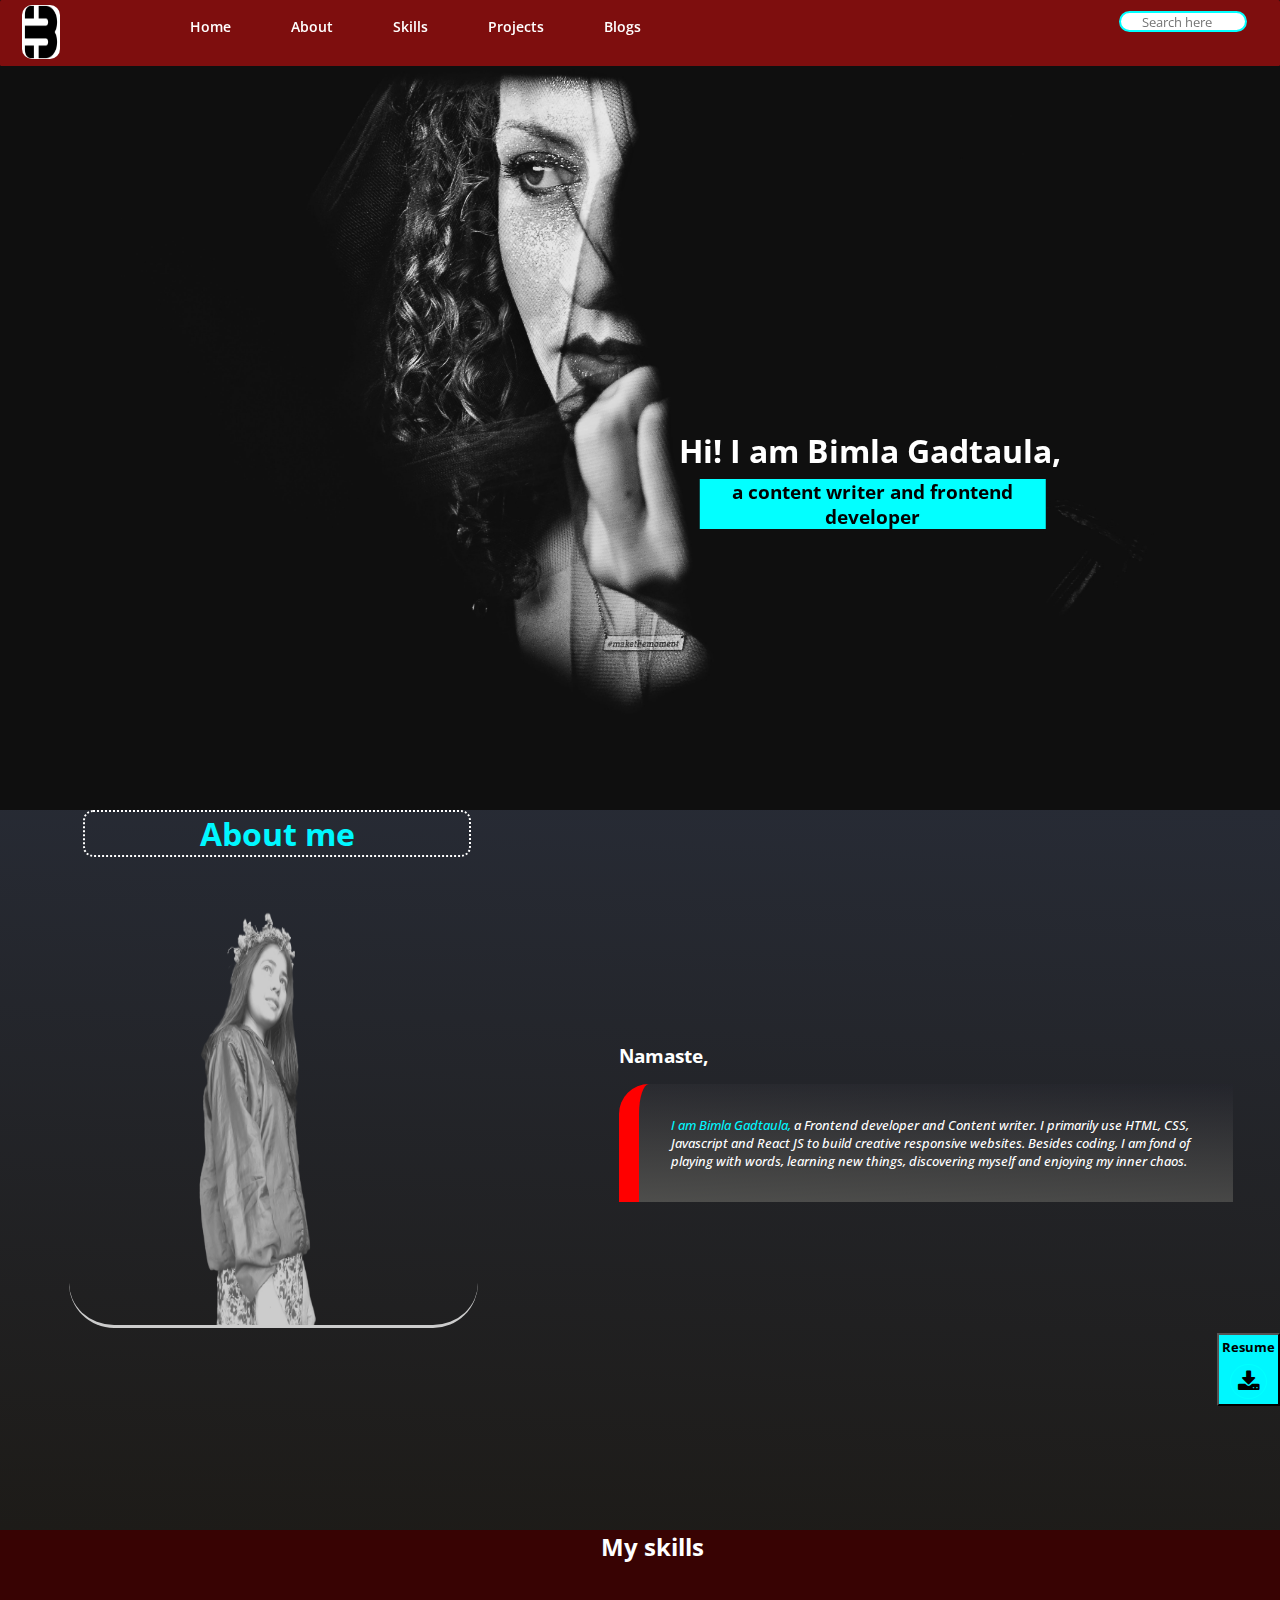
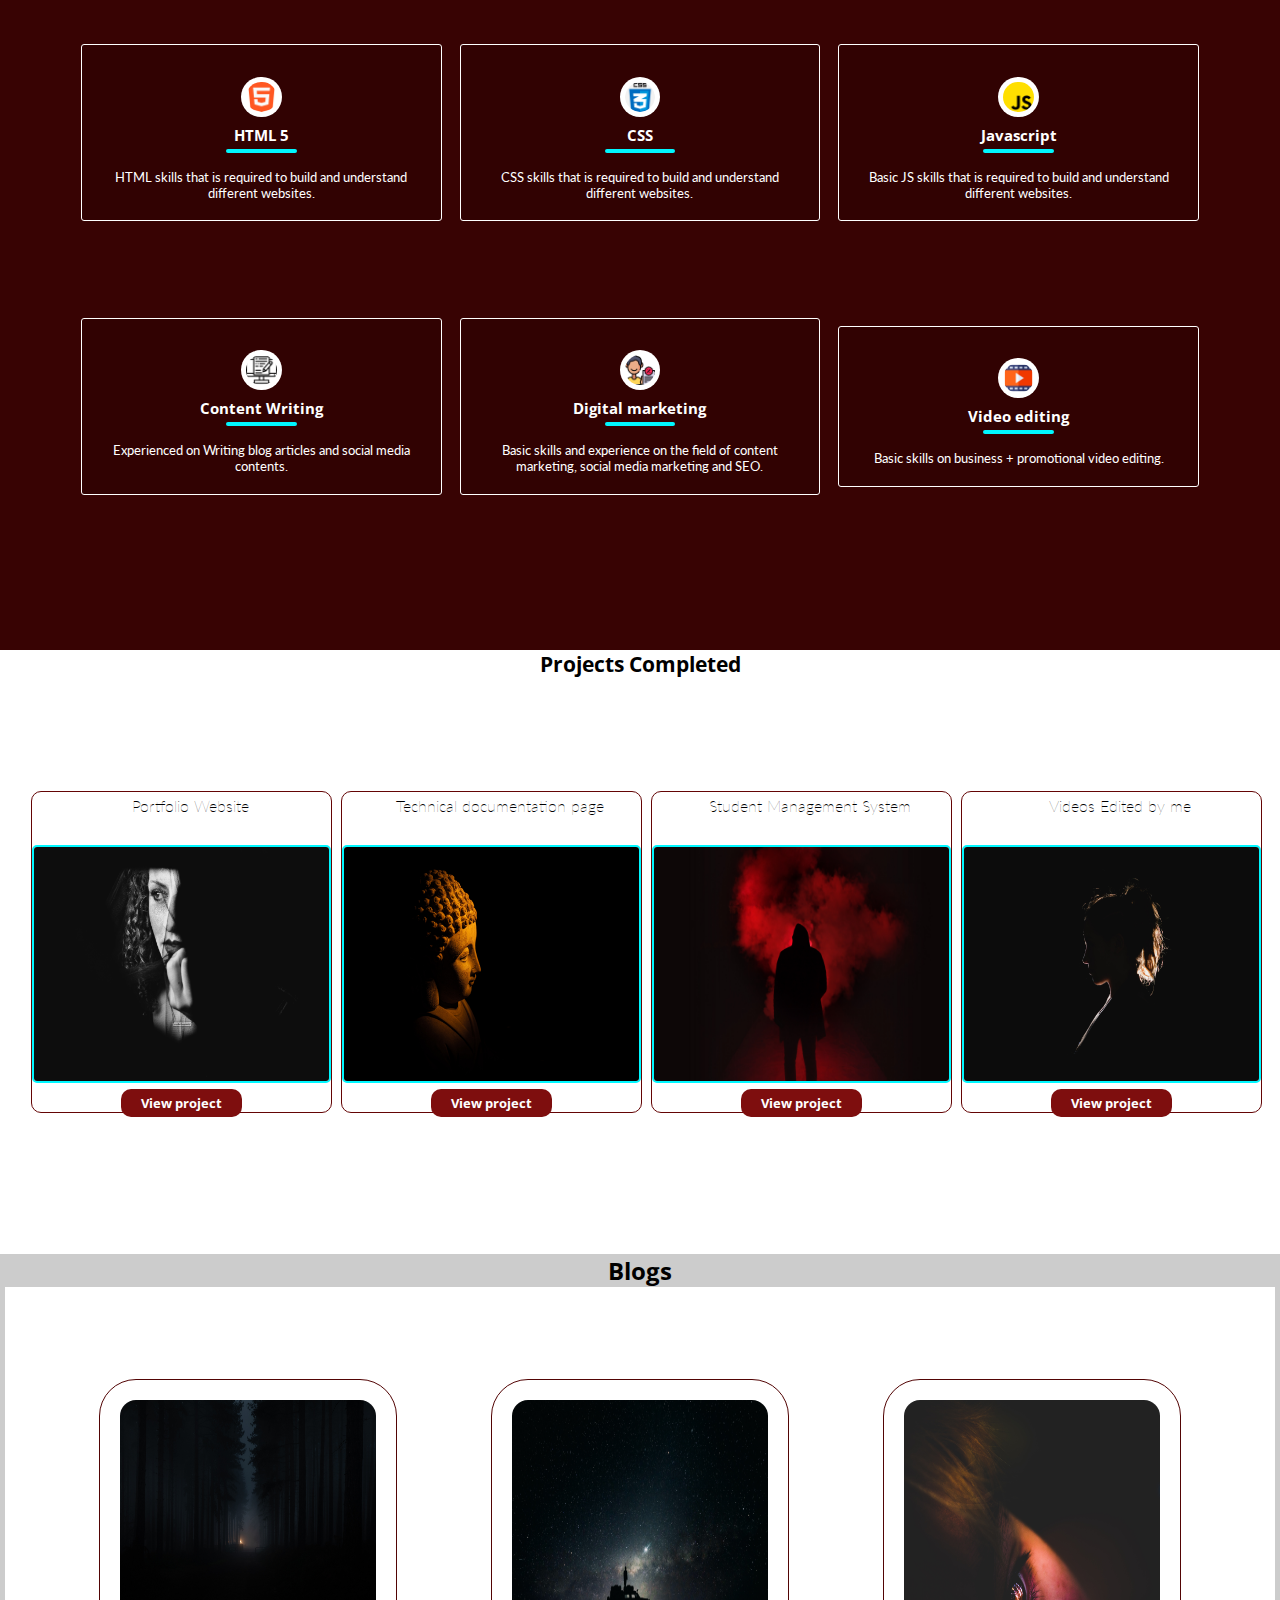
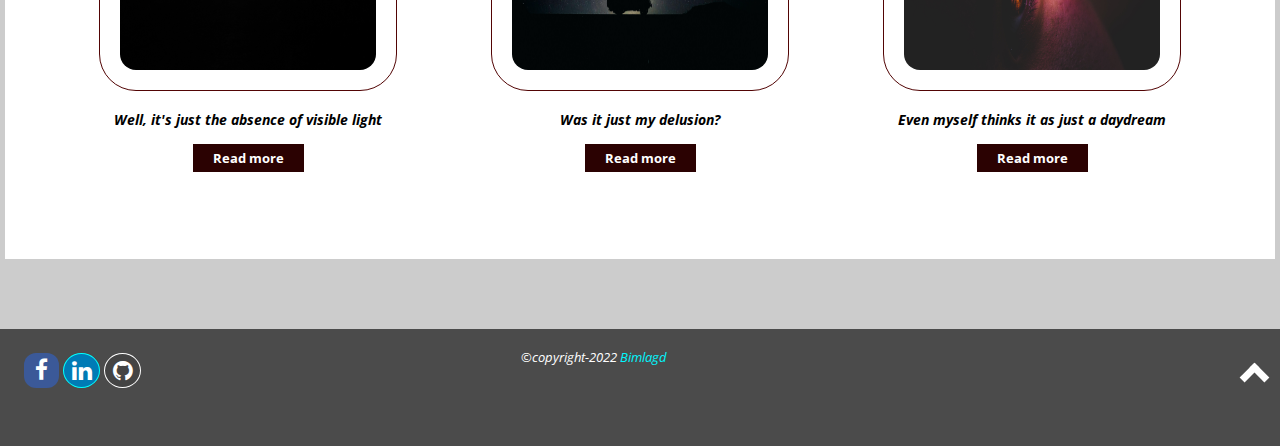
==== commit ea90cf88: "updates" ====
--- a/index.html
+++ b/index.html
@@ -196,7 +196,7 @@
           <div class="projects-title">
             <h3 class="sub-heading">Videos Edited by me</h3>
             <div class="images1">
-              <img src="/images/jeffrey-workman-YvkH8R1zoQM-unsplash.jpg" alt="error loading" class="projects-icon">
+              <img src="/images/bg8.jpg" alt="error loading" class="projects-icon">
             </div>
           </div>
           <p id ="project-para"><a href="https://www.youtube.com/channel/UCWchSzz8jcgLu12xdhh9rxw" id="project-completed">View project</a></p>
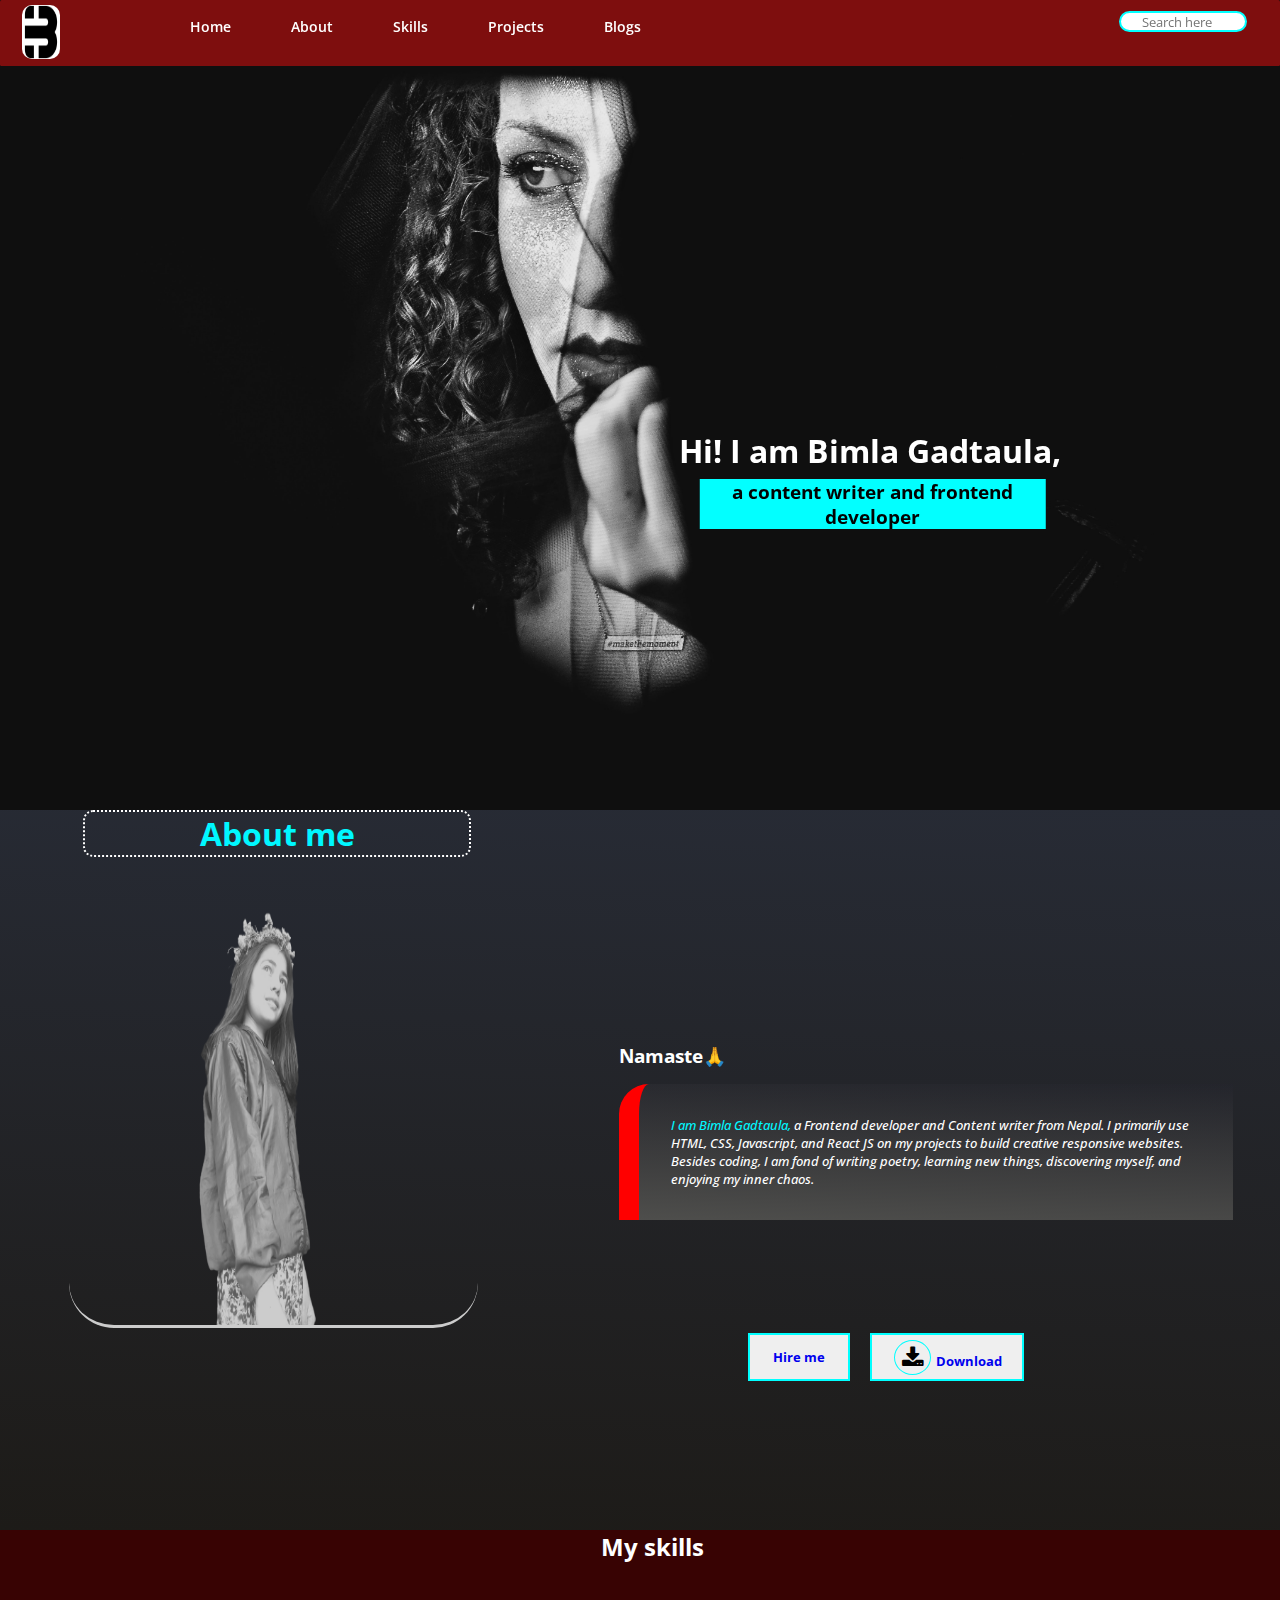
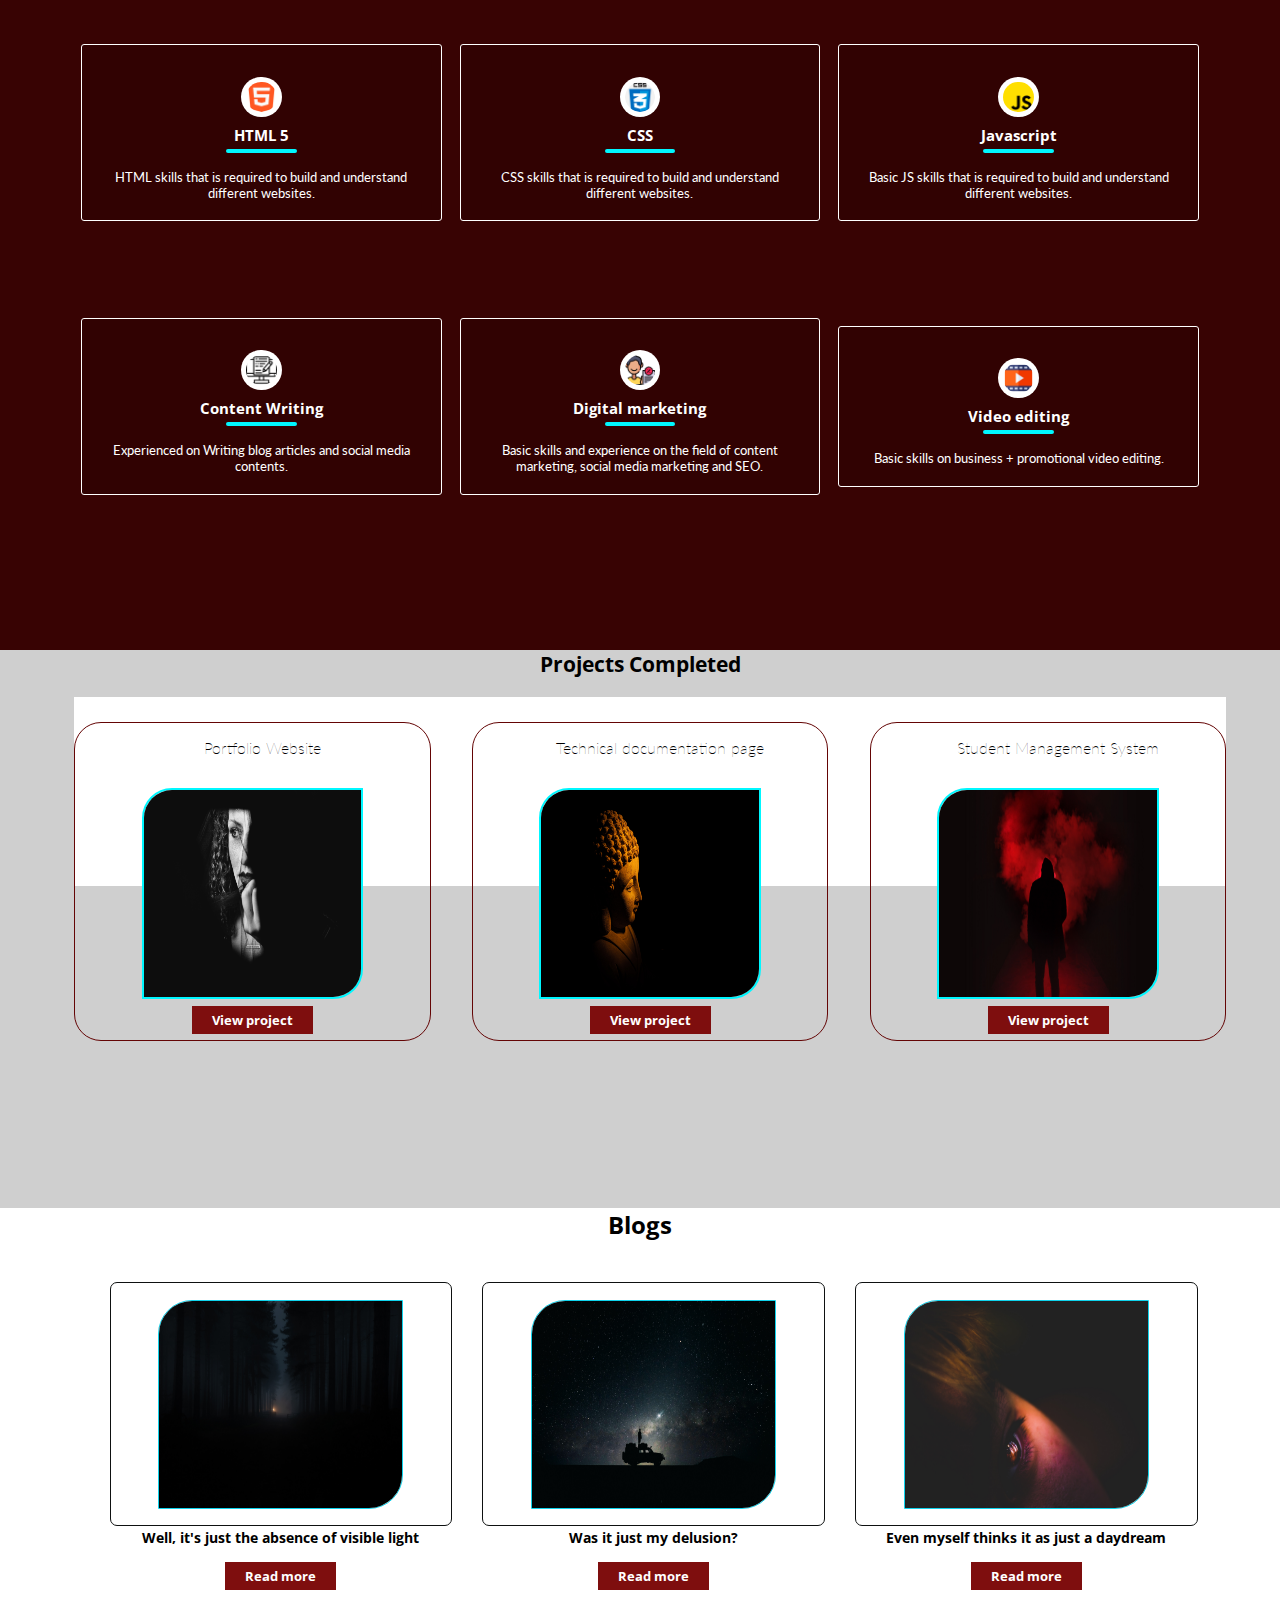
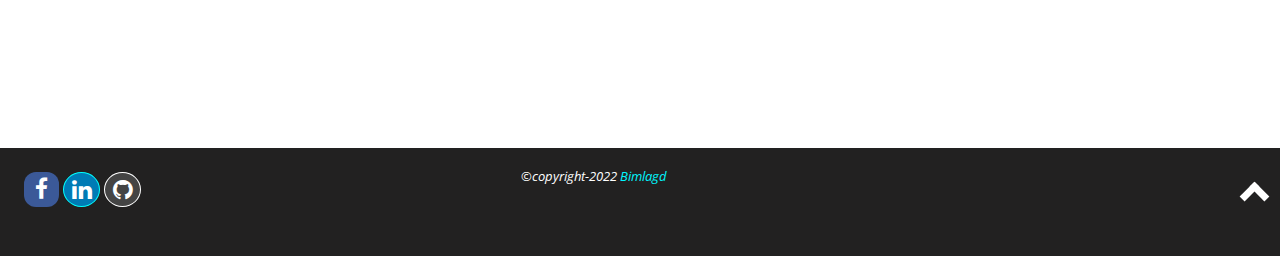
==== commit 70479017: "changes" ====
--- a/index.html
+++ b/index.html
@@ -73,15 +73,19 @@
           <img src="./images/photo.png" alt="error loading" class="about-icon">
         </div>
         <div class="para-about">
-          <h3 class="about-h3">Namaste, </h3>
+          <h3 class="about-h3">Namaste🙏 </h3>
           <p class="para-about1"> <span class="mee">I am Bimla Gadtaula,</span>
-             a Frontend developer and Content writer. I primarily use HTML, CSS, Javascript and React JS to build creative responsive websites. 
-             Besides coding, I am fond of playing with words, learning new things, discovering myself and enjoying my inner chaos.  </p>
-          </div>
-        </div>
-</div>
-<button class="btn" ><h4 class="downloadbtn">Resume</h4>  <i class="fa fa-download"></i> 
+             a Frontend developer and Content writer from Nepal. I primarily use HTML, CSS, Javascript, and React JS on my projects
+              to build creative responsive websites. 
+              Besides coding, I am fond of writing poetry, learning new things, discovering myself, and enjoying my inner chaos. </p>
+          </div>
+        </div>
+</div>
+<div class="resumebtn">
+  <button class="btn-2"><a href="https://www.truelancer.com/freelancer/bimlagadtaula" style="text-decoration: none; font-weight: bolder;" >Hire me</a></button>
+<button class="btn"><i class="fa fa-download"><a href="/documents/resume.pdf" style="text-decoration:none ; font-weight: bold;"></i> Download</a></button>
  </button>
+</div>
 </section>
 </div>
 
@@ -192,16 +196,6 @@
           </div>
           <p id ="project-para"><a href="https://github.com/bimlagd/Student-Management-System" id="project-completed">View project</a></p>
         </div>
-        <div class="projects-box">
-          <div class="projects-title">
-            <h3 class="sub-heading">Videos Edited by me</h3>
-            <div class="images1">
-              <img src="/images/bg8.jpg" alt="error loading" class="projects-icon">
-            </div>
-          </div>
-          <p id ="project-para"><a href="https://www.youtube.com/channel/UCWchSzz8jcgLu12xdhh9rxw" id="project-completed">View project</a></p>
-      </div>
-  
   </div>
     </section>
 
--- a/css-files/landingpage.css
+++ b/css-files/landingpage.css
@@ -12,6 +12,7 @@
 
 body{
     overflow-x: hidden;
+    width: 100%;
 }
 
 
@@ -136,7 +137,6 @@
 #heading-3{
     color: white;
     font-weight: bold;
-   /*background-color:   rgb(49, 2, 2);*/
 width: 27vw;
 display: flex;
 justify-content: center;
@@ -332,70 +332,84 @@
     filter: contrast(1) brightness(0.8) grayscale(1);
     border-bottom: 3px solid white;
 }
-.btn {
-  float:right;
-  background-color:rgb(0, 247, 255);;
+
+.resumebtn{
+    display:flex;
+    flex-direction: row;
+    justify-content: right;
+    margin-right: 20%;
+   
+
+}
+.btn{
+    width: 15%;
+    height: 3rem;
+    border: 2px solid aqua;
+}
+.btn-2{
+
+    margin-right: 2%;
+    width: 10%;
+    border: 2px solid aqua;
+    
+}
+
+.btn-2:hover {
+    background-color: yellow;
+    color: black;
+  }
+
+  .btn:hover {
+    background-color: yellow;
+    color: black;
+  }
+
   
- 
-  }
-  .downloadbtn{
-    text-decoration: none;
-    text-align: center; 
-    color: black;
-    font-weight: bold;
-    font-family: 'Open Sans', sans-serif;
-    font-size: small;
-    padding: 3px;
-    border: none;
-    border-radius: 80px;
-   
-}
-
-  
-  /* Darker background on mouse-over */
-  .btn:hover {
-    background-color: rgb(0, 217, 255);
-    color: black;
-  }
-
-
-
-   
-  
-
 /*projects completed*/
 #projects-completed{
-    background-color: white;
-    height: 67vh;
+    background-color: rgb(207, 207, 207);
+    height: 62vh;
     width: 100%;  
     color: white;
     font-family: 'Open Sans', sans-serif;
 }
 
 .projects-box{
-border: 1px solid rgb(100, 5, 5);
-border-radius: 10px;
-
-}
+    border: 1px solid rgb(100, 5, 5);
+    border-radius: 27px;
+    padding: 3%;
+    margin-top: 7%;
+   
+    }
 .projects-icon{
-    height: 26vh;
-    width: 23vw;;
-    border-radius: 5px;
+    height: 23vh;
+    width: 17vw;;
+    border-top-left-radius: 30px;
+    border-bottom-right-radius: 30px;
     border: 2px solid rgb(0, 247, 255);;
 }
 
+
+.projects-box:hover {
+    transform: translateY(19px);
+    color: black;
+
+    align-items: center;
+    color: red;
+   }
+
 .projects-container{
-    height: 58vh;
+    height: 21vh;
     display:grid;
-    grid-template-columns: repeat(4,1fr);
+    grid-template-columns: repeat(3,1fr);
     justify-content: center;
     text-align: center;
     align-items: center;
-    grid-gap: 0.6rem;
-    margin-left: 3%;
-    width: 95%;
-    margin-top: 1%;
+    margin-left: 5.8%;
+    grid-gap: 2.6rem;
+    width: 90%;
 background-color: white;
+margin-top: 1.5%;
 }
 
 #projects-heading{
@@ -428,8 +442,6 @@
     margin-top: 15px;
    padding: 5px 20px;
 text-decoration: none;
-border-radius: 10px;
-
 
 }
 
@@ -441,6 +453,7 @@
 #project-completed:hover{
     cursor: pointer;
     background-color: red;
+    color: white;
 }
 
 
@@ -452,40 +465,52 @@
       width: 100%;
       display: block;
       margin-bottom: 20px;
-    }
+      height: 103vh;
+    
+    }
+
+    body{
+        width: 100%;
+        height: 100%;
+    }
+  }
+
+  #blog{
+    background-color: white;
+    height: 60vh;
+
+  }
+
+  .blogs{
+    
+    height: 6vh;
   }
   
-#blog{
-    background-color:rgb(204, 204, 204);
-    height: 75vh;
-    width: 100%;  
-    margin-top: 1px;
-}
 
 .blog-icon{
-    height: 30vh;
-    width: 20vw;
-    border: 1.5px solid rgb(82, 4, 4);
-    border-radius: 37px;
-    padding: 20px;
-    
+    height: 23vh;
+    width: 19vw;
+    border: 1px solid rgb(16, 211, 236);
+    border-bottom-right-radius: 34px;
+    border-top-left-radius: 34px;
 
 }
 
 .blog-container{
-    height: 60vh;
+   height: 27vh;
     display:grid;
     grid-template-columns: repeat(3,1fr);
     justify-content: center;
     text-align: center;
     align-items: center;
-    grid-gap: 1rem;
-    padding: 1rem 55px;
+grid-gap: 1.9rem;
     font-family: 'Open Sans', sans-serif;
     font-size: small;
     font-weight: bold;
-    margin: 0px 5px;
- background-color: white;
+    width: 85%;
+    margin-left: 7%;
+    padding: 20px;
+
 }
 
 .image3{
@@ -498,7 +523,6 @@
     font-family: 'Open Sans', sans-serif;
     font-size: 0.9rem;
     font-weight: bold;
-    font-style: italic;
 }
 
 #heading-4{
@@ -507,18 +531,28 @@
 font-weight: bold;
 font-size: 1.5rem;
 font-family: 'Open Sans', sans-serif;
+color: black;
+
 
 
 }
 .blog-box:hover {
-    transform: translateY(-13px);
-    height: 20rem;
+    transform: translateY(13px);
     color: black;
-    display: flexbox;
     align-items: center;
+    
    }
 
-   
+   .blog-box{
+    height: 13rem;
+    border:1px solid rgb(14, 17, 17);
+    border-radius: 7px;
+    padding: 0px 10px;
+    padding-top: 3%;;
+    padding: 17px;
+  
+   }
+
 /*for content inside blog*/
 #blog-writing:hover{
   background-color: red;
@@ -526,7 +560,7 @@
 }    
 
 #blog-writing{
-    background-color: rgb(43, 2, 2);
+    background-color:rgb(126, 14, 14);
     color: white;
     font-weight: bold;
     font-size: 0.8rem;
@@ -541,8 +575,8 @@
 
 /*footer part starts here*/
 #Contact{
-    background-color: rgb(75, 75, 75);
-    height: 13vh;
+    background-color: rgb(34, 33, 33);
+    height: 12vh;
 }
 .footer{
     display: flex;
@@ -571,7 +605,7 @@
 }
 
 .footer2:hover{
-    color: red;
+    color: yellow;
 }
 .arrow-up {
     margin-top: 19px;
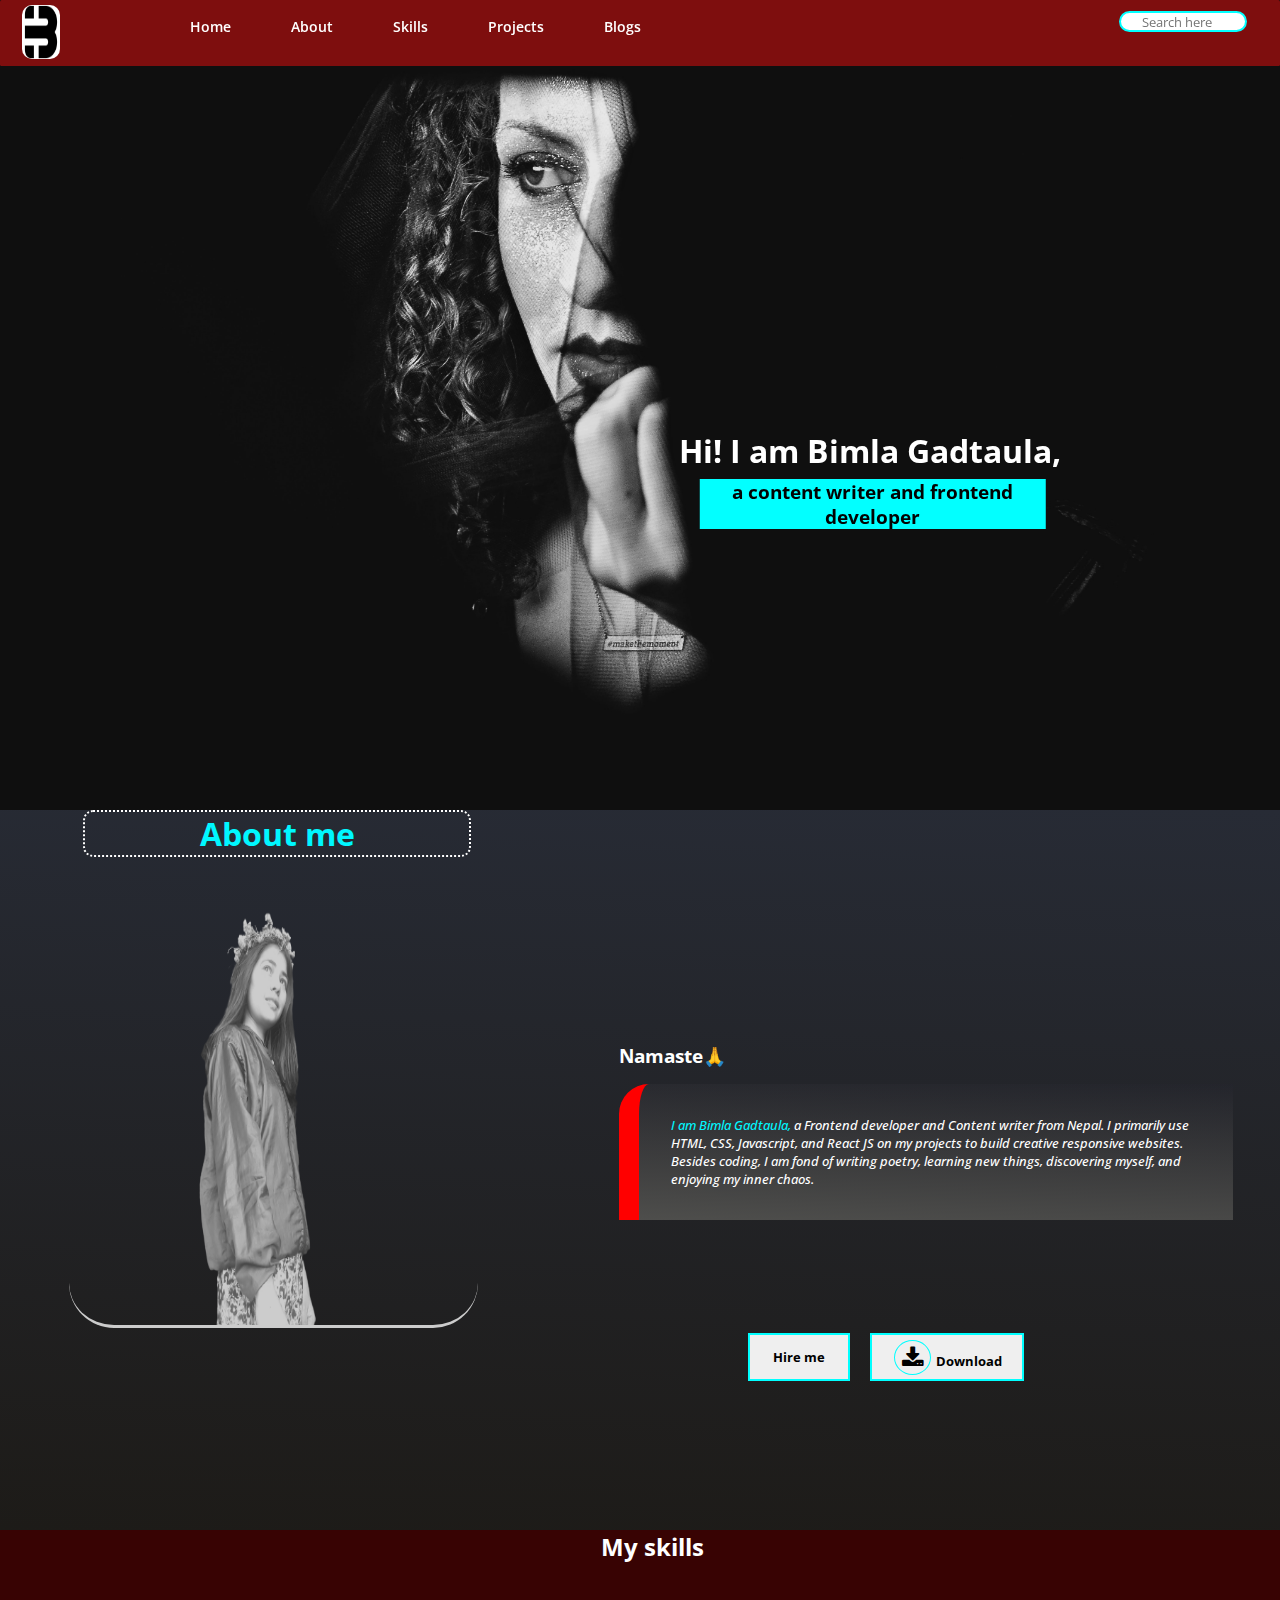
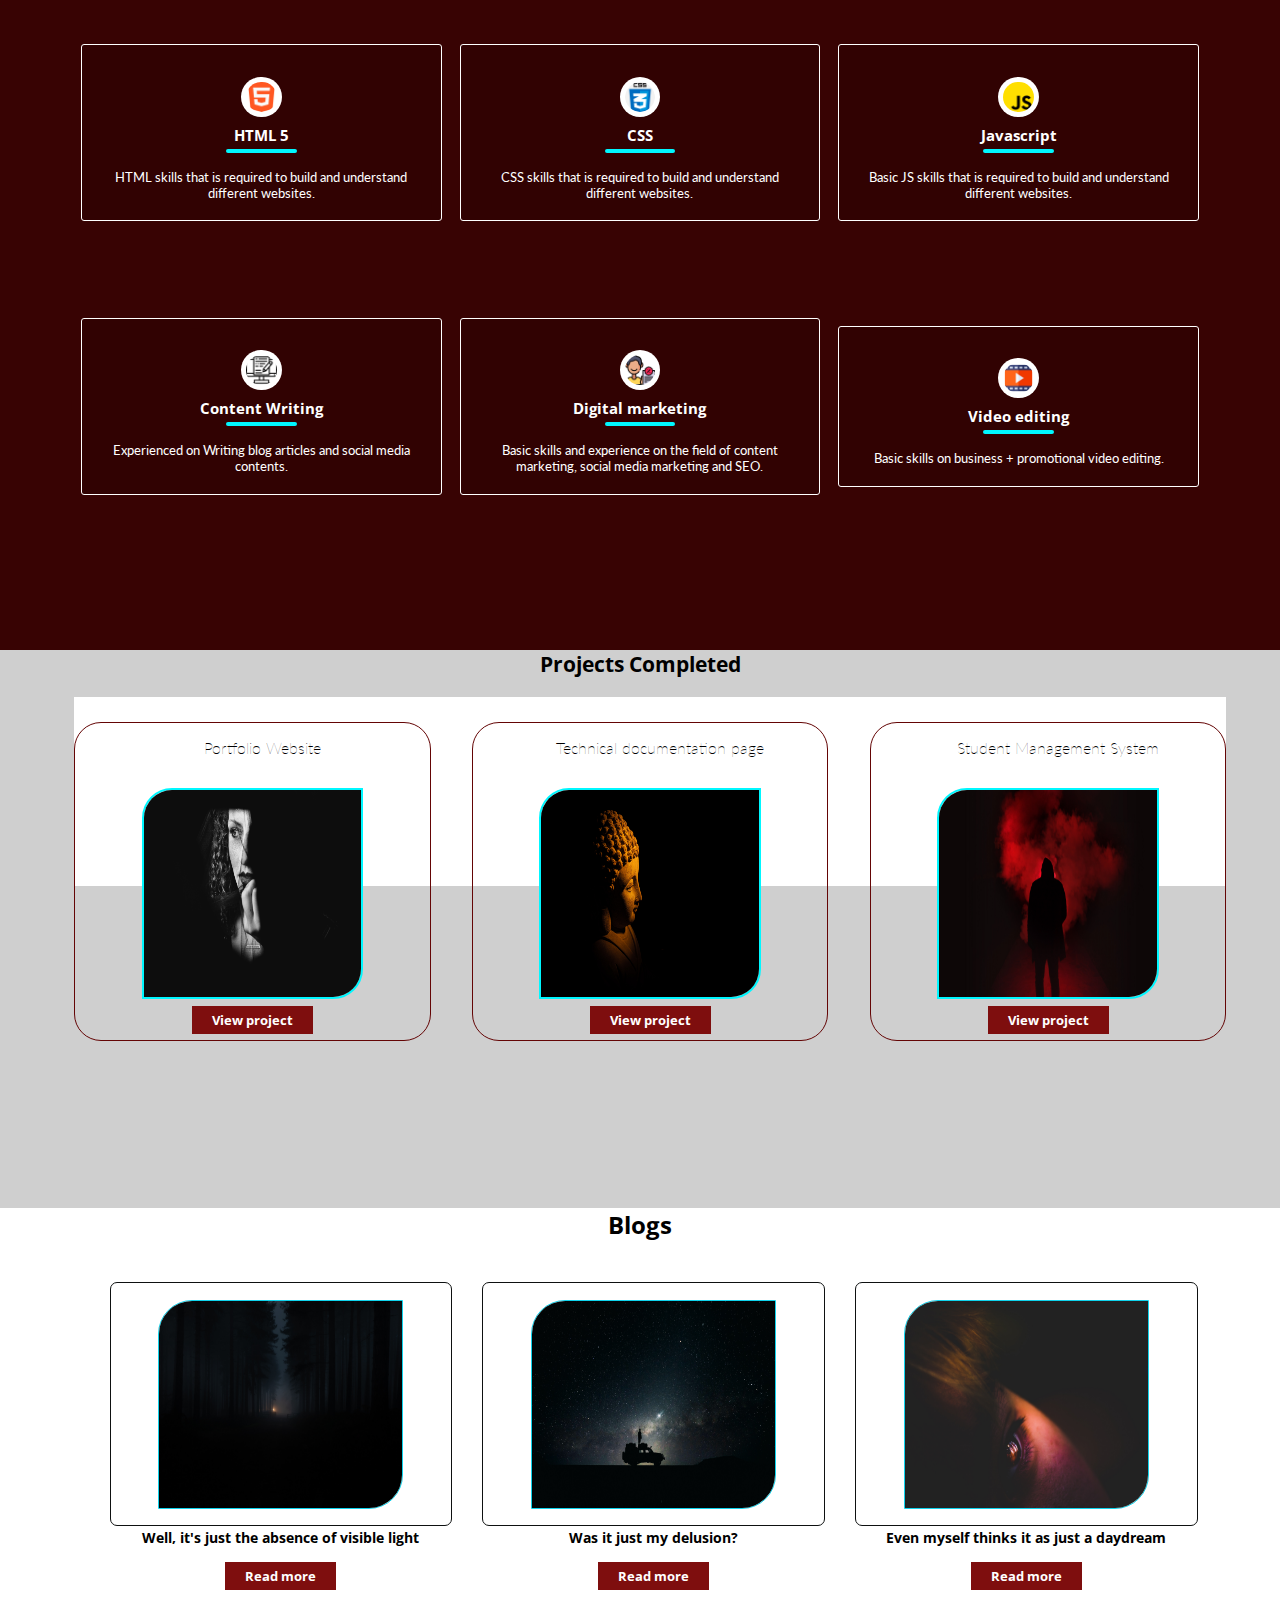
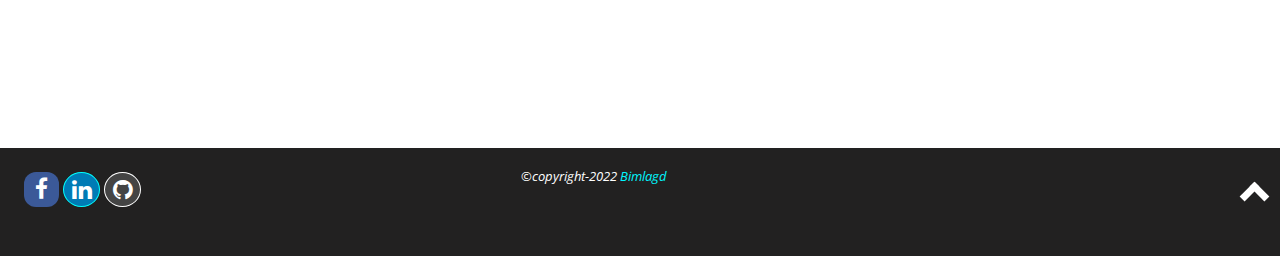
==== commit e99b792a: "changes" ====
--- a/index.html
+++ b/index.html
@@ -82,8 +82,8 @@
         </div>
 </div>
 <div class="resumebtn">
-  <button class="btn-2"><a href="https://www.truelancer.com/freelancer/bimlagadtaula" style="text-decoration: none; font-weight: bolder;" >Hire me</a></button>
-<button class="btn"><i class="fa fa-download"><a href="/documents/resume.pdf" style="text-decoration:none ; font-weight: bold;"></i> Download</a></button>
+  <button class="btn-2"><a href="https://www.truelancer.com/freelancer/bimlagadtaula" style="text-decoration: none; font-weight: bold; color: black;" >Hire me</a></button>
+<button class="btn"><i class="fa fa-download"><a href="/documents/resume.pdf" style="text-decoration:none ; font-weight: bold; color: black;"></i> Download</a></button>
  </button>
 </div>
 </section>
--- a/css-files/landingpage.css
+++ b/css-files/landingpage.css
@@ -338,6 +338,8 @@
     flex-direction: row;
     justify-content: right;
     margin-right: 20%;
+    color: black;
+    font-size: 1rem;
    
 
 }
@@ -356,15 +358,21 @@
 
 .btn-2:hover {
     background-color: yellow;
-    color: black;
+    color: red;
+    transform: translatex(5px);
+    border: 2px solid white;
+    border-radius: 3px;
+
   }
 
   .btn:hover {
     background-color: yellow;
-    color: black;
-  }
-
-  
+    transform: translatex(5px);
+    border: 2px solid white;
+    border-radius: 3px;  
+  }
+
+
 /*projects completed*/
 #projects-completed{
     background-color: rgb(207, 207, 207);
